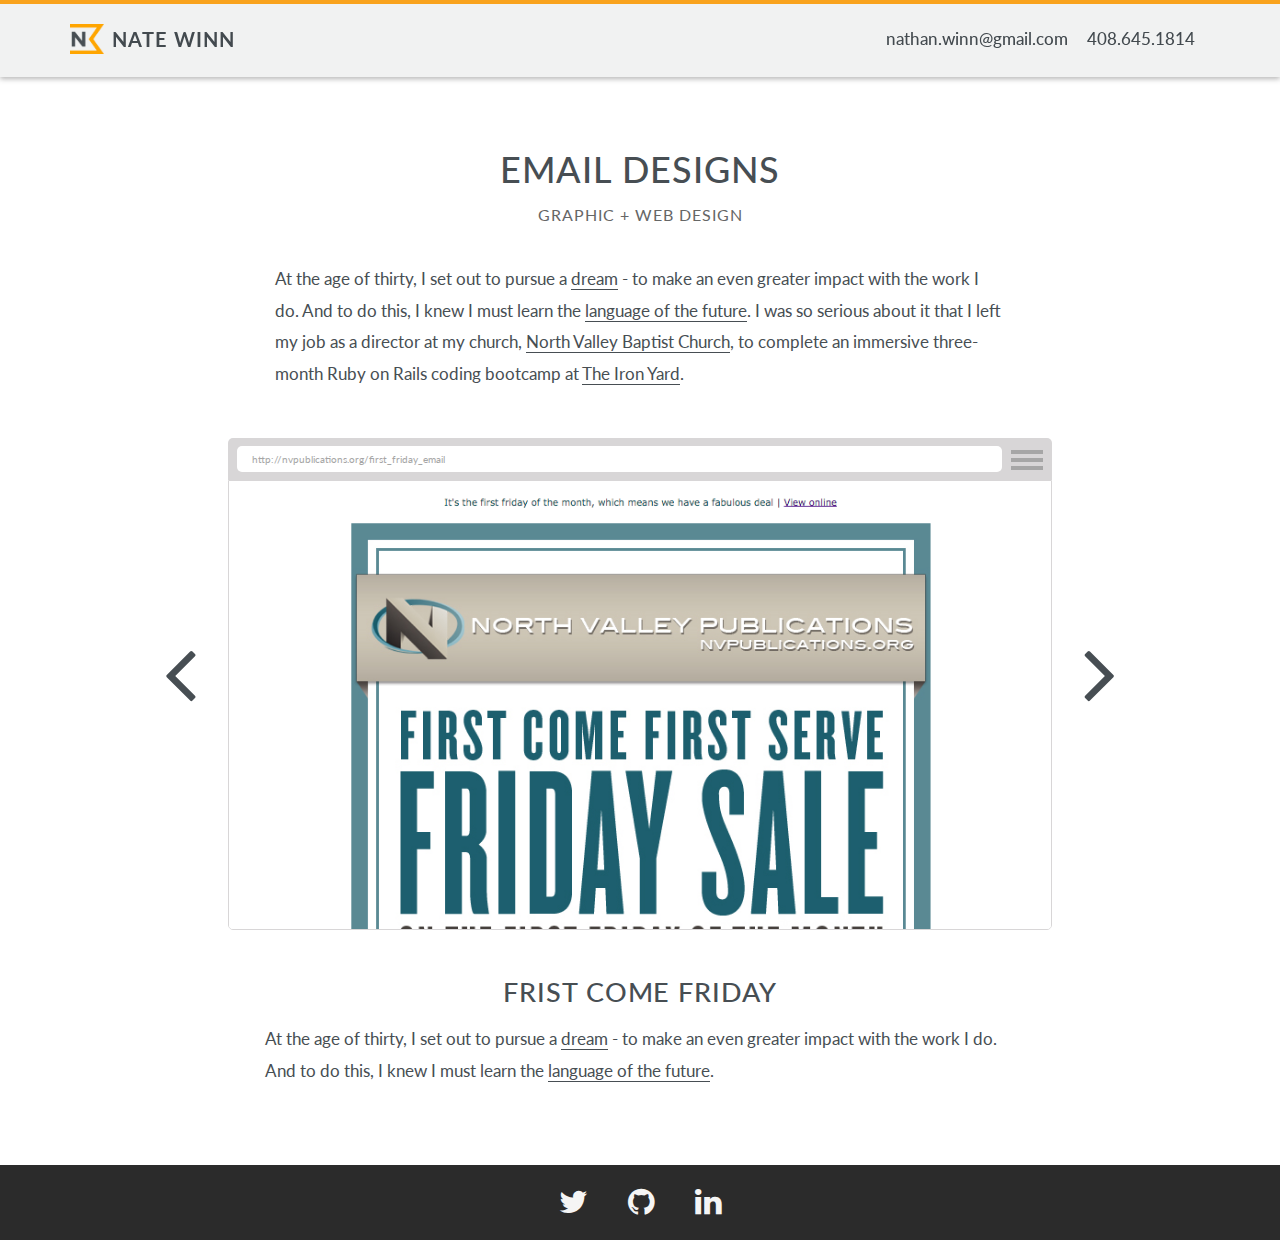
==== emails.html @ 08ebb444 "email updates" ====
<!DOCTYPE html>
<html lang="en">
  <head>
    <meta charset="utf-8">
    <meta name="viewport" content="width=device-width, initial-scale=1.0">
    <meta name="description" content="Portfolio of Nate Winn">
    <meta name="author" content="Nate Winn - winn.at">
    <link rel="shortcut icon" href="assets/img/favicon.ico">
    <meta name="viewport" content="width=device-width, initial-scale=1.0, maximum-scale=1.0, minimum-scale=1.0, user-scalable=no, minimal-ui">

    <title> Nate Winn | Emails</title>

    <!-- ==== BOOTSTRAP ==== -->
    <link href="assets/css/bootstrap.css" rel="stylesheet">

    <!-- ==== CUSTOM CSS ==== -->
    <link rel="stylesheet" href="assets/css/browserfrog.css">
		<link rel="stylesheet" href="assets/css/imac.css">
    <link rel="stylesheet" href="assets/css/font-awesome.min.css">
    <link rel="stylesheet" href="assets/css/main.css">

    <!-- ==== CUSTOM FONTS ==== -->
    <link href='http://fonts.googleapis.com/css?family=Lato:300,400,700,300italic,400italic' rel='stylesheet' type='text/css'>
    
    <!-- ==== JS/JQUERY ==== -->
    <script src="assets/js/jquery.min.js"></script>
    <script src="assets/js/site.js"></script>
		<script src="assets/js/modernizr.custom.js"></script>
  </head>

  <body>
  
  	<!-- ==== NAVIGATION ==== -->
  	<div id="navbar-main">
	    <div class="navbar navbar-inverse navbar-fixed-top">
	      <div class="container">
	        <div class="navbar-header">
	          <div class="navbar-toggle" data-toggle="collapse" data-target=".navbar-collapse">
	            <a id="nav-toggle" href="#"><span></span></a>
	          </div>
	          <a id="rotate-logo" href="">
	          	<img alt="Nathan Winn Portfolio" class="pull-left navbar-logo" src="assets/img/nathan_winn_logo_v3.png">
	           <span class="navbar-brand upper">Nate Winn</span>
            </a>
	        </div>
	        <div class="navbar-collapse collapse">
	          <ul class="nav navbar-nav">	
							<li><a href="mailto:nathan.winn@gmail.com?Subject=Hi,%20Nate!" target="_top">nathan.winn@gmail.com</a></li>
							<li><a href="tel:+14086451814">408.645.1814</a></li>
						</ul>	
	        </div>
	      </div>
	    </div>
    </div>

		<!-- ==== HEADING ==== -->
		<div id="heading">
			<div class="container"> 
				<div class="col-md-8 col-md-offset-2">
					<h1 class="upper">Email Designs</h1>
					<h2 class="upper">Graphic + Web Design</h2>
					<p>At the age of thirty, I set out to pursue a <a href="http://natewinn.com/one-years-time.html">dream</a> - to make an even greater impact with the work I do. And to do this, I knew I must learn the <a href="http://natewinn.com/the-language-of-the-future.html">language of the future</a>. I was so serious about it that I left my job as a director at my church, <a href="http://nvbc.org">North Valley Baptist Church</a>, to complete an immersive three-month Ruby on Rails coding bootcamp at <a href="http://theironyard.org">The Iron Yard</a>.</p>
				</div>
			</div>	
		</div>

		<!-- ==== EMAIL EXAMPLES ==== -->
		<div id="email-design" class="carousel slide" data-ride="carousel">
		  <div class="carousel-inner">  
		    
		    <!-- ==== EMAIL #1 ==== -->
		    <div class="item active">
		      <div class="col-lg-12">
		      	<div id="email">
				      <a class="left carousel-control" href="#email-design" data-slide="prev">
				      	<i class="fa fa-angle-left"></i>
				      </a>
				    </div>  
					  <div class="row">
							<div class="col-md-8 col-md-offset-2">
								<div class="browser dark">
									<div class="bar">
										<div class="home"></div>
										<div class="addressbar">
										<div class="search text">
											<a href="http://www.nvpublications.org/email/friday-sale/north-valley-publications-first-friday-sale.html">http://nvpublications.org/first_friday_email</a>
										</div>
									</div>
									<div class="settings"></div>
									</div>
									<div class="content">
										<a href="http://www.nvpublications.org/email/friday-sale/north-valley-publications-first-friday-sale.html"><img src="assets/img/nvpubs_1.png" alt="First Come First Serve Friday" /></a>	
									</div>
								</div>
							</div>
						</div>
		      	<div id="email">					  
						  <a class="right carousel-control" href="#email-design" data-slide="next">
						  	<i class="fa fa-angle-right"></i>
				      </a>
				    </div>
			      <div id="email" class="col-md-8 col-md-offset-2">
				      <h1 class="upper">Frist Come Friday</h1>
							<p>At the age of thirty, I set out to pursue a <a href="http://natewinn.com/one-years-time.html">dream</a> - to make an even greater impact with the work I do. And to do this, I knew I must learn the <a href="http://natewinn.com/the-language-of-the-future.html">language of the future</a>.</p>
						</div>
		      </div>
		    </div>
		    
		    <!-- ==== EMAIL #2 ==== -->
		    <div class="item">
		      <div class="col-lg-12">
		      	<div id="email">
				      <a class="left carousel-control" href="#email-design" data-slide="prev">
				      	<i class="fa fa-angle-left"></i>
				      </a>
				    </div>  
					  <div class="row">
							<div class="col-md-8 col-md-offset-2">
								<div class="browser dark">
									<div class="bar">
										<div class="home"></div>
										<div class="addressbar">
										<div class="search text">
											<a href="http://www.nvpublications.org/email/sunday-school/sunday-school-resources-north-valley-publications.html">http://nvpublications.org/sunday_school_resources</a>
										</div>
									</div>
									<div class="settings"></div>
									</div>
									<div class="content">
										<a href="http://www.nvpublications.org/email/sunday-school/sunday-school-resources-north-valley-publications.html"><img src="assets/img/nvpubs_2.jpg" alt="Sunday School Resources" /></a>	
									</div>
								</div>
							</div>
						</div>
		      	<div id="email">					  
						  <a class="right carousel-control" href="#email-design" data-slide="next">
						  	<i class="fa fa-angle-right"></i>
				      </a>
				    </div>
			      <div id="email" class="col-md-8 col-md-offset-2">
				      <h1 class="upper">Sunday School Resources</h1>
							<p>At the age of thirty, I set out to pursue a <a href="http://natewinn.com/one-years-time.html">dream</a> - to make an even greater impact with the work I do. And to do this, I knew I must learn the <a href="http://natewinn.com/the-language-of-the-future.html">language of the future</a>.</p>
						</div>
		      </div>
		    </div>

		   	<!-- ==== EMAIL #3 ==== -->
		    <div class="item">
		      <div class="col-lg-12">
		      	<div id="email">
				      <a class="left carousel-control" href="#email-design" data-slide="prev">
				      	<i class="fa fa-angle-left"></i>
				      </a>
				    </div>  
					  <div class="row">
							<div class="col-md-8 col-md-offset-2">
								<div class="browser dark">
									<div class="bar">
										<div class="home"></div>
										<div class="addressbar">
										<div class="search text">
											<a href="http://www.nvpublications.org/email/march-madness/march-merchandise-madness.html">http://nvpublications.org/march_madness</a>
										</div>
									</div>
									<div class="settings"></div>
									</div>
									<div class="content">
										<a href="http://www.nvpublications.org/email/march-madness/march-merchandise-madness.html"><img src="assets/img/nvpubs_3.jpg" alt="March Merchandise Madness" /></a>	
									</div>
								</div>
							</div>
						</div>
		      	<div id="email">					  
						  <a class="right carousel-control" href="#email-design" data-slide="next">
						  	<i class="fa fa-angle-right"></i>
				      </a>
				    </div>
			      <div id="email" class="col-md-8 col-md-offset-2">
				      <h1 class="upper">March Madness</h1>
							<p>At the age of thirty, I set out to pursue a <a href="http://natewinn.com/one-years-time.html">dream</a> - to make an even greater impact with the work I do. And to do this, I knew I must learn the <a href="http://natewinn.com/the-language-of-the-future.html">language of the future</a>.</p>
						</div>
		      </div>
		    </div>

		    <!-- ==== EMAIL #4 ==== -->
		    <div class="item">
		      <div class="col-lg-12">
		      	<div id="email">
				      <a class="left carousel-control" href="#email-design" data-slide="prev">
				      	<i class="fa fa-angle-left"></i>
				      </a>
				    </div>  
					  <div class="row">
							<div class="col-md-8 col-md-offset-2">
								<div class="browser dark">
									<div class="bar">
										<div class="home"></div>
										<div class="addressbar">
										<div class="search text">
											<a href="http://www.nvpublications.org/email/music/music-resources-north-valley-publications.html">http://nvpublications.org/music_resources</a>
										</div>
									</div>
									<div class="settings"></div>
									</div>
									<div class="content">
										<a href="http://www.nvpublications.org/email/music/music-resources-north-valley-publications.html"><img src="assets/img/nvpubs_4.jpg" alt="Music Resources" /></a>	
									</div>
								</div>
							</div>
						</div>
		      	<div id="email">					  
						  <a class="right carousel-control" href="#email-design" data-slide="next">
						  	<i class="fa fa-angle-right"></i>
				      </a>
				    </div>
			      <div id="email" class="col-md-8 col-md-offset-2">
				      <h1 class="upper">Music Resources</h1>
							<p>At the age of thirty, I set out to pursue a <a href="http://natewinn.com/one-years-time.html">dream</a> - to make an even greater impact with the work I do. And to do this, I knew I must learn the <a href="http://natewinn.com/the-language-of-the-future.html">language of the future</a>.</p>
						</div>
		      </div>
		    </div>

		    <!-- ==== EMAIL #5 ==== -->
		    <div class="item">
		      <div class="col-lg-12">
		      	<div id="email">
				      <a class="left carousel-control" href="#email-design" data-slide="prev">
				      	<i class="fa fa-angle-left"></i>
				      </a>
				    </div>  
					  <div class="row">
							<div class="col-md-8 col-md-offset-2">
								<div class="browser dark">
									<div class="bar">
										<div class="home"></div>
										<div class="addressbar">
										<div class="search text">
											<a href="http://www.nvpublications.org/email/black-friday-12/nvp-two-day-sales-event.html">http://nvpublications.org/black_friday_sale</a>
										</div>
									</div>
									<div class="settings"></div>
									</div>
									<div class="content">
										<a href="http://www.nvpublications.org/email/black-friday-12/nvp-two-day-sales-event.html"><img src="assets/img/nvpubs_5.jpg" alt="Black Friday Sale" /></a>	
									</div>
								</div>
							</div>
						</div>
		      	<div id="email">					  
						  <a class="right carousel-control" href="#email-design" data-slide="next">
						  	<i class="fa fa-angle-right"></i>
				      </a>
				    </div>
			      <div id="email" class="col-md-8 col-md-offset-2">
				      <h1 class="upper">Black Friday Sale</h1>
							<p>At the age of thirty, I set out to pursue a <a href="http://natewinn.com/one-years-time.html">dream</a> - to make an even greater impact with the work I do. And to do this, I knew I must learn the <a href="http://natewinn.com/the-language-of-the-future.html">language of the future</a>.</p>
						</div>
		      </div>
		    </div>

		   	<!-- ==== EMAIL #6 ==== -->
		    <div class="item">
		      <div class="col-lg-12">
		      	<div id="email">
				      <a class="left carousel-control" href="#email-design" data-slide="prev">
				      	<i class="fa fa-angle-left"></i>
				      </a>
				    </div>  
					  <div class="row">
							<div class="col-md-8 col-md-offset-2">
								<div class="browser dark">
									<div class="bar">
										<div class="home"></div>
										<div class="addressbar">
										<div class="search text">
											<a href="http://www.nvpublications.org/email/tax-day/north-valley-publications-tax-day-sale.html">http://nvpublications.org/tax_day_sale</a>
										</div>
									</div>
									<div class="settings"></div>
									</div>
									<div class="content">
										<a href="http://www.nvpublications.org/email/tax-day/north-valley-publications-tax-day-sale.html"><img src="assets/img/nvpubs_6.jpg" alt="Tax Day Sale" /></a>	
									</div>
								</div>
							</div>
						</div>
		      	<div id="email">					  
						  <a class="right carousel-control" href="#email-design" data-slide="next">
						  	<i class="fa fa-angle-right"></i>
				      </a>
				    </div>
			      <div id="email" class="col-md-8 col-md-offset-2">
				      <h1 class="upper">Tax Day Sale</h1>
							<p>At the age of thirty, I set out to pursue a <a href="http://natewinn.com/one-years-time.html">dream</a> - to make an even greater impact with the work I do. And to do this, I knew I must learn the <a href="http://natewinn.com/the-language-of-the-future.html">language of the future</a>.</p>
						</div>
		      </div>
		    </div>
		  
		  </div>          					
		</div>

		<!-- ==== FOOTER ==== -->
		<div id="footer">
			<div id="social">
			<div class="container">
				<a href="https://twitter.com/natewinn"><i class="fa fa-twitter"></i></a>
				<a href="https://github.com/natewinn"><i class="fa fa-github"></i></a>
				<a href="https://www.linkedin.com/in/natewinn"><i class="fa fa-linkedin"></i></a>
			</div>
		</div>

    <!-- BOOTSTRAP JS
    ================================================== -->
		<script type="text/javascript" src="assets/js/bootstrap.min.js"></script>
		<script type="text/javascript" src="assets/js/retina.js"></script>
  
  </body>
</html>
---- assets/css/browserfrog.css ----
/*
* Browser window
*/
.browser {
  margin-bottom: 20px; }
  .browser img {
    width: 100%; }
  .browser .bar {
    width: 100%;
    height: 42px;
    position: relative;
    background-color: #eff1f4;
    border-radius: 5px 5px 0 0; }
    .browser .bar .addressbar {
      background-color: #fff;
      height: 26px;
      top: 8px;
      width: 84%;
      position: absolute;
      margin-left: 3%;
      border-radius: 5px; }
      .browser .bar .addressbar .search {
        width: 30%;
        height: 10px;
        top: 8px;
        position: absolute;
        background-color: #d8d6d7;
        margin-left: 2%;
        font-size: 10px;
        line-height: 10px;
        color: #ded6d7; }
        .browser .bar .addressbar .search.text {
          background-color: transparent; }
          .browser .bar .addressbar .search.text a {
            color: #ded6d7 !important; }
    .browser .bar .settings:before {
      content: "";
      position: absolute;
      top: 12px;
      right: 3%;
      width: 7%;
      height: 20px;
      border-top: 12px double #d8d6d7;
      border-bottom: 4px solid #d8d6d7; }
    .browser .bar .settings {
      width: 10%; }
  .browser .content {
    border: solid 1px #eff1f4;
    border-radius: 0 0 5px 5px;
    overflow: hidden; }
    .browser .content.empty {
      width: 100%;
      height: 210px; }
  .browser.dark .bar {
    background-color: #d8d6d7; }
    .browser.dark .bar .addressbar {
      background-color: #fff; }
      .browser.dark .bar .addressbar .search {
        background-color: #d8d6d7;
        color: #a6a6a6; }
        .browser.dark .bar .addressbar .search.text {
          background-color: transparent; }
          .browser.dark .bar .addressbar .search.text a {
            color: #a6a6a6 !important; }
  .browser.dark .settings:before {
    border-color: #a6a6a6; }
  .browser.dark .content {
    border-color: #d8d6d7; }
  .browser.dark.texture .addressbar {
    box-shadow: rgba(255, 255, 255, 0.8) 0 1px 0, inset rgba(0, 0, 0, 0.3) 0 1px 0; }
  .browser.texture {
    /*drop shadow */ }
    .browser.texture .content,
    .browser.texture .bar {
      -webkit-box-shadow: 2px 2px 5px rgba(50, 50, 50, 0.2);
      -moz-box-shadow: 2px 2px 5px rgba(50, 50, 50, 0.2);
      box-shadow: 2px 2px 5px rgba(50, 50, 50, 0.2); }
    .browser.texture .addressbar {
      box-shadow: rgba(255, 255, 255, 0.05) 0 1px 0, inset rgba(0, 0, 0, 0.1) 0 1px 0; }
    .browser.texture .search {
      box-shadow: rgba(255, 255, 255, 0.05) 0 1px 0, inset rgba(0, 0, 0, 0.1) 0 1px 0; }
      .browser.texture .search.text {
        box-shadow: none; }
  .browser.outline.dark .bar {
    background-color: #fff;
    border: #a6a6a6 solid 2px;
    width: 99%; }
    .browser.outline.dark .bar .addressbar {
      border: #a6a6a6 solid 2px;
      height: 22px; }
      .browser.outline.dark .bar .addressbar .search {
        background-color: transparent; }
    .browser.outline.dark .bar .settings:before {
      border-top: 12px double #a6a6a6;
      border-bottom: 4px solid #a6a6a6; }
  .browser.outline.dark .content {
    border: #a6a6a6 solid 2px;
    border-top: none;
    width: 99%; }
  .browser.outline .bar {
    background-color: #fff;
    border: #eff1f4 solid 2px;
    width: 99%; }
    .browser.outline .bar .addressbar {
      border: #eff1f4 solid 2px;
      height: 22px; }
      .browser.outline .bar .addressbar .search {
        background-color: transparent; }
    .browser.outline .bar .settings:before {
      border-top: 12px double #eff1f4;
      border-bottom: 4px solid #eff1f4;
      margin-top: -2px; }
  .browser.outline .content {
    border: #eff1f4 solid 2px;
    border-top: none;
    width: 99%; }

/* Settings specific to spans the browser might appear in*/
@media screen and (min-width: 600px) {
  .col-xs-12 .browser .bar .addressbar,
  .col-xs-11 .browser .bar .addressbar,
  .col-xs-10 .browser .bar .addressbar,
  .col-xs-9 .browser .bar .addressbar,
  .col-xs-8 .browser .bar .addressbar,
  .col-sm-12 .browser .bar .addressbar,
  .col-sm-11 .browser .bar .addressbar,
  .col-sm-10 .browser .bar .addressbar,
  .col-sm-9 .browser .bar .addressbar,
  .col-sm-8 .browser .bar .addressbar {
    width: 88%;
    margin-left: 2%; }
  .col-xs-12 .browser .bar .settings:before,
  .col-xs-11 .browser .bar .settings:before,
  .col-xs-10 .browser .bar .settings:before,
  .col-xs-9 .browser .bar .settings:before,
  .col-xs-8 .browser .bar .settings:before,
  .col-sm-12 .browser .bar .settings:before,
  .col-sm-11 .browser .bar .settings:before,
  .col-sm-10 .browser .bar .settings:before,
  .col-sm-9 .browser .bar .settings:before,
  .col-sm-8 .browser .bar .settings:before {
    right: 2%;
    width: 6%; } }
@media screen and (min-width: 768px) {
  .col-xs-12 .browser .bar .addressbar,
  .col-xs-11 .browser .bar .addressbar,
  .col-xs-10 .browser .bar .addressbar,
  .col-sm-12 .browser .bar .addressbar,
  .col-sm-11 .browser .bar .addressbar,
  .col-sm-10 .browser .bar .addressbar {
    width: 91%;
    margin-left: 1%; }
  .col-xs-12 .browser .bar .settings:before,
  .col-xs-11 .browser .bar .settings:before,
  .col-xs-10 .browser .bar .settings:before,
  .col-sm-12 .browser .bar .settings:before,
  .col-sm-11 .browser .bar .settings:before,
  .col-sm-10 .browser .bar .settings:before {
    right: 1%;
    width: 6%; } }
@media screen and (min-width: 992px) {
  .col-xs-12 .browser .bar .addressbar,
  .col-xs-11 .browser .bar .addressbar,
  .col-xs-10 .browser .bar .addressbar,
  .col-xs-9 .browser .bar .addressbar,
  .col-xs-8 .browser .bar .addressbar,
  .col-md-12 .browser .bar .addressbar,
  .col-md-11 .browser .bar .addressbar,
  .col-md-10 .browser .bar .addressbar,
  .col-md-9 .browser .bar .addressbar,
  .col-md-8 .browser .bar .addressbar {
    width: 93%;
    margin-left: 1%; }
  .col-xs-12 .browser .bar .settings:before,
  .col-xs-11 .browser .bar .settings:before,
  .col-xs-10 .browser .bar .settings:before,
  .col-xs-9 .browser .bar .settings:before,
  .col-xs-8 .browser .bar .settings:before,
  .col-md-12 .browser .bar .settings:before,
  .col-md-11 .browser .bar .settings:before,
  .col-md-10 .browser .bar .settings:before,
  .col-md-9 .browser .bar .settings:before,
  .col-md-8 .browser .bar .settings:before {
    right: 1%;
    width: 4%; }

  .col-xs-5 .browser .bar .addressbar,
  .col-xs-4 .browser .bar .addressbar,
  .col-xs-3 .browser .bar .addressbar,
  .col-xs-2 .browser .bar .addressbar,
  .col-xs-1 .browser .bar .addressbar,
  .col-md-5 .browser .bar .addressbar,
  .col-md-4 .browser .bar .addressbar,
  .col-md-3 .browser .bar .addressbar,
  .col-md-2 .browser .bar .addressbar,
  .col-md-1 .browser .bar .addressbar {
    width: 84%;
    margin-left: 3%; }
  .col-xs-5 .browser .bar .settings:before,
  .col-xs-4 .browser .bar .settings:before,
  .col-xs-3 .browser .bar .settings:before,
  .col-xs-2 .browser .bar .settings:before,
  .col-xs-1 .browser .bar .settings:before,
  .col-md-5 .browser .bar .settings:before,
  .col-md-4 .browser .bar .settings:before,
  .col-md-3 .browser .bar .settings:before,
  .col-md-2 .browser .bar .settings:before,
  .col-md-1 .browser .bar .settings:before {
    right: 3%;
    width: 7%; } }
@media screen and (min-width: 1200px) {
  .col-xs-12 .browser .bar .addressbar,
  .col-xs-11 .browser .bar .addressbar,
  .col-md-12 .browser .bar .addressbar,
  .col-md-11 .browser .bar .addressbar,
  .col-lg-12 .browser .bar .addressbar,
  .col-lg-11 .browser .bar .addressbar {
    width: 93%;
    margin-left: 1%; }
  .col-xs-12 .browser .bar .settings:before,
  .col-xs-11 .browser .bar .settings:before,
  .col-md-12 .browser .bar .settings:before,
  .col-md-11 .browser .bar .settings:before,
  .col-lg-12 .browser .bar .settings:before,
  .col-lg-11 .browser .bar .settings:before {
    right: 1%;
    width: 4%; }

  .col-xs-7 .browser .bar .addressbar,
  .col-xs-6 .browser .bar .addressbar,
  .col-xs-5
  .col-md-7 .browser .bar .addressbar,
  .col-md-6 .browser .bar .addressbar,
  .col-md-5
  .col-lg-7 .browser .bar .addressbar,
  .col-lg-6 .browser .bar .addressbar,
  .col-lg-5 .browser .bar .addressbar {
    width: 92%;
    margin-left: 1%; }
  .col-xs-7 .browser .bar .settings:before,
  .col-xs-6 .browser .bar .settings:before,
  .col-xs-5
  .col-md-7 .browser .bar .settings:before,
  .col-md-6 .browser .bar .settings:before,
  .col-md-5
  .col-lg-7 .browser .bar .settings:before,
  .col-lg-6 .browser .bar .settings:before,
  .col-lg-5 .browser .bar .settings:before {
    right: 1%;
    width: 5%; } }
/* end specific browser settings */
@media screen and (min-width: 768px) {
  body {
    padding-top: 60px; }

  nav {
    text-align: center;
    background-color: #EBEBEB; }
    nav.navbar-fixed-top {
      position: fixed; }
    nav .nav {
      margin-bottom: 0;
      margin-left: 6px; }
      nav .nav > li {
        display: inline;
        position: static;
        line-height: 20px; }
        nav .nav > li:nth-child(2) {
          margin-right: 50px; }
        nav .nav > li:first-child + li {
          margin-right: 50px; }
      nav .nav a {
        display: inline-block;
        padding: 10px; }
      nav .nav .active a,
      nav .nav .active a:hover,
      nav .nav .active.home a,
      nav .nav .active.home a:hover {
        background-color: #E1E1E1;
        -webkit-transition: background-color 0.5s;
        -moz-transition: background-color 0.5s;
        transition: background-color 0.5s; }
      nav .nav a:hover {
        background-color: #E1E1E1;
        -webkit-transition: background-color 0.5s;
        -moz-transition: background-color 0.5s;
        transition: background-color 0.5s; }
      nav .nav .home a {
        background: url(../img/navhome.png) no-repeat center -60px;
        left: 50%;
        margin-left: -25px;
        width: 50px;
        position: absolute;
        text-indent: -99999px;
        cursor: pointer;
        -webkit-transition: background-position 0.5s;
        -moz-transition: background-position 0.5s;
        transition: background-position 0.5s; }
        nav .nav .home a:hover {
          background-position: top center;
          -webkit-transition: background-position 0.5s;
          -moz-transition: background-position 0.5s;
          transition: background-position 0.5s;
          background-color: #E1E1E1; }

  .section-link {
    /* Empty div needed to offest the navbar when navigating the page sections */
    height: 60px; }
    .section-link.compact {
      height: 40px; }

  .row {
    margin-top: 30px; }
    .row .row {
      margin-top: 20px; } }
---- assets/css/imac.css ----
.md-imac {
  width: 62.5em;
  height: 50em;
  margin:0 auto;
}

.md-imac .md-body {
  width: 100%;
  height: 43.125em;
  background: #c6c7ca;
  border-radius: 1.875em;
  overflow: hidden;
}
.md-imac .md-top {
  width: 100%;
  height: 37.1875em;
  background: #0f0f0f;
  border-radius: 1.875em 1.875em 0 0;
  position: relative;
}
.md-imac .md-screen {
  width: 57.5em;
  height: 32.375em;
  margin: 0 auto;
  position: relative;
  top: 2.375em;
  background: #17171a;
  overflow-x:scroll;
}
.md-imac .md-screen img {
  width: 100%;
}
.md-imac .md-camera {
  width: 0.375em;
  height: 0.375em;
  margin: 0 auto;
  position: relative;
  top: 1.25em;
  background: #000;
  border-radius: 100%;
  box-shadow: inset 0 -1px 0 rgba(255, 255, 255, 0.25);
}
.md-imac .md-camera:after {
  content: "";
  display: block;
  width: 0.125em;
  height: 0.125em;
  position: absolute;
  left: 0.125em;
  top: 0.0625em;
  background: #353542;
  border-radius: 100%;
}
.md-imac .md-base {
  width: 19.25em;
  height: 6.875em;
  margin: -0.5em auto;
}
.md-imac .md-stand {
  width: 13.125em;
  height: 6.125em;
  margin: 0 auto;
  background: #cccdcf;
  background: -webkit-linear-gradient(#b7b8bb, #cccdcf 50%, #d9dadb 80%, #cccdcf, #bfc0c3);
  background: -moz-linear-gradient(#b7b8bb, #cccdcf 50%, #d9dadb 80%, #cccdcf, #bfc0c3);
  background: -o-linear-gradient(#b7b8bb, #cccdcf 50%, #d9dadb 80%, #cccdcf, #bfc0c3);
  background: linear-gradient(#b7b8bb, #cccdcf 50%, #d9dadb 80%, #cccdcf, #bfc0c3);
  -webkit-transform: perspective(50em) rotate3d(1, 0, 0, 30deg);
  -moz-transform: perspective(50em) rotate3d(1, 0, 0, 30deg);
  -ms-transform: perspective(50em) rotate3d(1, 0, 0, 30deg);
  -o-transform: perspective(50em) rotate3d(1, 0, 0, 30deg);
  transform: perspective(50em) rotate3d(1, 0, 0, 30deg);
}
.md-imac .md-foot {
  width: 15em;
  height: 3.125em;
  margin: 0 auto;
  position: relative;
  bottom: 1.5em;
  border-radius: 0 0 0.625em 0.625em;
  background: -webkit-linear-gradient(#bfc0c3 20%, #cccdcf);
  background: -moz-linear-gradient(#bfc0c3 20%, #cccdcf);
  background: -o-linear-gradient(#bfc0c3 20%, #cccdcf);
  background: linear-gradient(#bfc0c3 20%, #cccdcf);
  -webkit-transform: perspective(11.875em) rotate3d(1, 0, 0, 70deg);
  -moz-transform: perspective(11.875em) rotate3d(1, 0, 0, 70deg);
  -ms-transform: perspective(11.875em) rotate3d(1, 0, 0, 70deg);
  -o-transform: perspective(11.875em) rotate3d(1, 0, 0, 70deg);
  transform: perspective(11.875em) rotate3d(1, 0, 0, 70deg);
  box-shadow: 0 0.375em 0 #bfc0c3;
}
.md-imac.md-glare .md-top:after {
  content: "";
  display: block;
  width: 50%;
  height: 100%;
  position: absolute;
  top: 0;
  right: 0;
  border-radius: 0 1.25em 0 0;
  background: -webkit-linear-gradient(42deg, rgba(255, 255, 255, 0) 50%, rgba(247, 248, 240, 0.025) 50%, rgba(250, 245, 252, 0.08));
  background: -moz-linear-gradient(42deg, rgba(255, 255, 255, 0) 50%, rgba(247, 248, 240, 0.025) 50%, rgba(250, 245, 252, 0.08));
  background: -o-linear-gradient(42deg, rgba(255, 255, 255, 0) 50%, rgba(247, 248, 240, 0.025) 50%, rgba(250, 245, 252, 0.08));
  background: linear-gradient(48deg, rgba(255, 255, 255, 0) 50%, rgba(247, 248, 240, 0.025) 50%, rgba(250, 245, 252, 0.08));
}
---- assets/css/main.css ----
/* ============================================================
   GENERAL STYLES
   ============================================================ */ 

html                   { height: 100%; font-size: 18px; }

body                   { font-family: "Lato"; font-weight: 400; font-size: 0.95rem; color: #474e53; height:100%;
                         -webkit-font-smoothing: antialiased;
                         -webkit-overflow-scrolling: touch; } 


hr                     { display: block; margin: 0.8rem 0; position: relative; left: 10%; width: 80%; border-top: 0; height: 1px; background: #ccc; content: " "; }

h1, h2, h3, h4, h5, h6 { font-family: "Lato"; letter-spacing: 0.05rem; }

p                      { line-height: 1.75rem; }

strong                 { font-weight: 700; }

a                      { color: #474e53; word-wrap: break-word;
                         -webkit-transition: color 0.1s ease-in, background 0.1s ease-in;
                         -moz-transition: color 0.1s ease-in, background 0.1s ease-in;
                         -ms-transition: color 0.1s ease-in, background 0.1s ease-in;
                         -o-transition: color 0.1s ease-in, background 0.1s ease-in;
                         transition: color 0.1s ease-in, background 0.1s ease-in; }

a:hover, a:focus       { color: #ffa500; text-decoration: none; }


/* ============================================================
   GENERAL CLASSES
   ============================================================ */

.upper                 { text-transform: uppercase; }

.btn                   { border-radius: 0; }

.btn-lg                { border-radius: 0; font-size: 0.9rem; }

.btn-primary           { border-color: #565e64; background: #5f686f; }

.btn-primary:hover     { color: #fff; background-color: #434a4f; border-color: #3a4044; }


/* ============================================================
   NAVIGATION CLASSES
   ============================================================ */

.navbar { min-height: 4.25rem; border-width: 4px 0 0 0; 
          -webkit-box-shadow: 0 2px 5px 0 rgba(50, 50, 50, 0.35);
          -moz-box-shadow: 0 2px 5px 0 rgba(50, 50, 50, 0.35);
          box-shadow: 0 2px 5px 0 rgba(50, 50, 50, 0.35); }

.navbar-inverse { background-color: #f1f2f2; border-color: #f9a31d; }

.navbar-inverse .navbar-toggle { border-color: transparent; }

.navbar-inverse .navbar-brand { color: #434a4f; }

.navbar-inverse .navbar-brand:hover,
.navbar-inverse .navbar-brand:focus { color: #434a4f; background-color: transparent; }

.navbar-brand { font-weight: 700; font-size: 20px; margin: 11px 0; padding: 14px 15px 15px 23px; letter-spacing: 1px; }

.navbar-logo { margin-top: 20px; margin-left: 20px; height: 30px; width: 34px; }

.nav > li { display: block; }

.navbar-nav > li > a { padding: 25px 0 25px 35px; font-weight: 500; }

.navbar-inverse .navbar-nav > li > a { color: #434a4f; border-bottom: solid 1px #ccc; }

.navbar-inverse .navbar-nav > li > a:hover,
.navbar-inverse .navbar-nav > li > a:focus { color: #f9a31d; background-color: transparent; }

.navbar-collapse { box-shadow: inset 0 0 0 rgba(0, 0, 0, 0); padding: 0; max-height: 149px; }

.navbar-inverse .navbar-toggle:hover,
.navbar-inverse .navbar-toggle:focus { background-color: transparent; }

.navbar-inverse .navbar-collapse,
.navbar-inverse .navbar-form { border-color: transparent; }

.navbar-toggle { position: relative; padding: 9px 10px; margin-top: 18px; margin-right: 45px; margin-bottom: 32px; background-color: transparent; border: transparent; }


/* ============================================================
   ROTATE LOGO CLASSES
   ============================================================ */

#rotate-logo { display:block; }

#rotate-logo:hover img { backface-visibility:hidden;
                         -webkit-transform: rotate(90deg); 
                         -moz-transform: rotate(90deg); 
                         -o-transform: rotate(90deg);
                         -ms-transform: rotate(90deg); 
                         -webkit-backface-visibility:hidden; }

#rotate-logo img { display:block;
                   -webkit-transition: all 1s ease-in-out;
                   -moz-transition: all 1s ease-in-out; 
                   -o-transition: all 1s ease-in-out; 
                   -ms-transition: all 1s ease-in-out; }

#rotate-logo .navbar-inverse .navbar-brand:hover { backface-visibility:hidden;
                                                   -webkit-transform: rotate(90deg); 
                                                   -moz-transform: rotate(90deg); 
                                                   -o-transform: rotate(90deg);
                                                   -ms-transform: rotate(90deg); 
                                                   -webkit-backface-visibility:hidden; }


/* ============================================================
   MOBILE NAV CLASSES
   ============================================================ */

#nav-toggle { position: absolute; left: 50%; top: 50%; }

#nav-toggle { cursor: pointer; padding: 7px 0 0 0; }

#nav-toggle span, #nav-toggle span:before, #nav-toggle span:after { cursor: pointer; border-radius: 1px; height: 4px; width: 35px; background: #474e53; position: absolute; display: block; content: ''; }

#nav-toggle span:before { top: -10px; }

#nav-toggle span:after { bottom: -10px; }

#nav-toggle span, #nav-toggle span:before, #nav-toggle span:after { transition: all 500ms ease-in-out; }

#nav-toggle.active span { background-color: transparent; }

#nav-toggle.active span:before, #nav-toggle.active span:after { top: 0; }

#nav-toggle.active span:before { transform: rotate3d(0, 0, 1, 45deg); background: #ffa500;
                                 -webkit-transform: rotate3d(0, 0, 1, 45deg); }

#nav-toggle.active span:after { transform: rotate3d(0, 0, 1, -45deg); background: #ffa500;
                                -webkit-transform: rotate3d(0, 0, 1, -45deg); }


/* ============================================================
   BANNER CLASSES
   ============================================================ */

#banner { width: 100%; height: 60%; margin-top:4.25rem; background-attachment: fixed; text-align: center; display: table;  
          background: url(../img/banner.jpg) no-repeat center top / cover; }  

#banner .col-md-12 { float: none; }

#banner-heading { display: table-cell; vertical-align: middle; }

#banner h1 { display: block; color: #fff; letter-spacing: 2px; font-size: 1.25rem; font-weight: 400; }

#banner h1.box-in { border: 2px solid #fff; padding: 17px 2px 17px 6px; position: relative; display: inline-block }

#banner h2 { display: block; color: #fff; letter-spacing: 1px; font-size: 0.9rem; font-weight: 400; margin-top: 10px; line-height: 1.5rem; }


/* ============================================================
   ABOUT ME CLASSES
   ============================================================ */

#about { padding: 40px 0; text-align: center; background-color: #fff; }

#about h2 { color: #474e53; margin: 0; letter-spacing: 1px; font-size: 22px; font-weight: 700; text-align: left; padding: 20px 0 20px 0; }

#about p { margin-left: 0; margin-right: 0; padding-bottom: 15px; text-align: left; font-size: 1rem; }

#about p > a { border-bottom: solid 1px #474e53; }

#about p > a:hover,
#about p > a:focus { border-bottom: solid 1px #ffa500; }


/* ============================================================
   MY EXPERIENCE CLASSES
   ============================================================ */

#experience strong { font-size: 1rem; font-weight: 700; text-align: left; }

#experience ul { padding-left: 0; list-style: none; }

#experience li { font-size: 0.819rem; border-bottom: solid 1px #ccc; padding-bottom: 1rem; text-align: left; margin-bottom: 1rem; }

#experience a { font-size: 0.9rem; margin-top: 7px; }


/* ============================================================
   WEB APPS CLASSES
   ============================================================ */

#web-apps { background-color: #f5f5f5; padding-top: 40px; border-bottom: 1px solid #ccc; border-top: 1px solid #ccc; }

#web-apps .container { padding-bottom: 40px; margin-top: 2.5em; }

#web-apps h1 { font-size: 1.5rem; text-align: center; }
    
#web-apps h2 { color: #474e53; margin-top: 35px; letter-spacing: 1px; font-size: 22px; font-weight: 700; text-align: left; padding: 20px 0 20px 0; }

#web-apps a { text-align: center; }

#web-apps p { margin-left: 0; margin-right: 30px; padding-bottom: 0; text-align: left; font-size: 1rem; }

#web-apps p > a { border-bottom: solid 1px #474e53; }

#web-apps p > a:hover,
#web-apps p > a:focus { border-bottom: solid 1px #ffa500; }

#web-apps .btn-lg { margin: 15px 15px 0 0 }

.md-imac { font-size: 0.23rem; }

/* ============================================================
   COROUSEL CLASSES
   ============================================================ */

.carousel-control { position: absolute; font-size: 2rem; font-weight: 300; top: 10rem; width: 8rem; height: 0; color: #474e53; opacity: 1; text-shadow: 0 0 0 rgba(0, 0, 0, 0); }

.carousel-control:hover,
.carousel-control:focus { color: #474e53; opacity: 1; }


/* ============================================================
   PORTFOLIO CLASSES
   ============================================================ */

#portfolio { padding: 40px 0; text-align: center; background-color: #fff; }

#portfolio .container { margin-top: 2.5em; }

#portfolio h1 { font-size: 1.5rem; }

.design figure { margin-bottom: 1rem; position: relative; }

.design figure img { width: 100%; display: block; position: relative; }

.design figcaption { position: relative; top: 0; left: 0; padding: 20px; color: #fff; background: #ffa500; }

.design figcaption h5 { margin: 0; padding-top: 0; color: #fff; font-weight: 700; text-align: left; letter-spacing: 2px; }

.design figcaption a { text-align: left; padding: 5px 10px; margin-left: 20px; display: inline-block; background: #5f686f; color: #fff; font-size: 13px; }

.caption figcaption a { position: absolute; top:14px; right: 10px; }


/* ============================================================
   FOOTER CLASSES
   ============================================================ */

#footer { background: #2b2b2b; margin-top: 0; padding-top: 15px; padding-bottom: 15px; text-align: center; }

#social i { font-size: 31px; color: #ffa500; padding: 7px 18px 7px; }


/* ============================================================
   HEADING CLASSES
   ============================================================ */

#heading h1 { margin-top: 5rem; text-align: center; margin-bottom: 0.9rem; }

#heading h2 { color: #666666; letter-spacing: 1px; font-size: 0.9rem; font-weight: 400; text-align: center; margin-top: 16px; margin-bottom: 2.2rem; }

#heading p { padding-bottom: 0.5rem; }

#heading p > a { border-bottom: solid 1px #474e53; }

#heading p > a:hover,
#heading p > a:focus { border-bottom: solid 1px #ffa500; }

.browser .content  {overflow: auto; height: 25rem; }


/* ============================================================
   EMAIL CLASSES
   ============================================================ */

#email h1 { font-size: 1.5rem; margin-top: 1.5rem; text-align: center; margin-bottom: 0.9rem; }

#email p { padding: 0 1.5rem 3.85rem 1.5rem; }

#email p > a { border-bottom: solid 1px #474e53; }

#email p > a:hover,
#email p > a:focus { border-bottom: solid 1px #ffa500; }

#email .carousel-control { position: absolute; font-size: 5rem; font-weight: 300; top: 11rem; width: 20rem; height: 0; color: #474e53; opacity: 1; text-shadow: 0 0 0 rgba(0, 0, 0, 0); }

#email .carousel-control:hover,
#email .carousel-control:focus { color: #ffa500; opacity: 1; }


/* ============================================================
   RESPONSIVE CLASSES
   ============================================================ */

/* LANDSCAPE iPHONE
---------------------------------------- */
@media (min-width: 480px) and (max-width:767px){

#banner { height: 70%; }
#banner h1 { font-size: 1.5rem; }
#banner h1.box-in { border: 2px solid #fff; padding: 20px 6px 20px 10px; }

.md-imac { font-size: 0.35rem; }
.carousel-control { font-size: 3rem; top: 5rem; width: 4rem; }

}

/* iPAD
---------------------------------------- */
@media (min-width: 768px){

hr { display: block; margin: 0.8rem 0; position: relative; left: 30%; width: 40%; border-top: 0; height: 1px; background: #ccc; content: " "; }

.navbar-nav { float: right; }
.navbar-logo { margin-left: 0; }
.nav > li { display: inline-block; }
.nav > li > a { padding: 25px 15px 25px 0; }
.navbar-inverse .navbar-nav > li > a { border-bottom: 0; }
.navbar-collapse.collapse { padding-bottom: 0; }

#banner { height: 70%; margin-top: 2rem; }
#banner h1 { font-size: 2rem; letter-spacing: 3px; padding: 20px 6px 20px 10px; }
#banner h1.box-in { border: 3px solid #fff; }
#banner h2 { font-size: 1.25rem; }

#about h2 { margin: 0 0 0 30px; }
#about p { margin-left: 30px; margin-right: 30px; }

#experience ul { padding-left: 30px; }

#web-apps h1 { font-size: 1.75rem; }
#web-apps p { padding-bottom: 15px; }
#web-apps .btn-lg { margin-top: 0 }
.carousel-control { font-size: 3rem; top: 7rem; width: 5rem; }
.md-imac { font-size:.5rem; }

#portfolio h1 { font-size: 1.75rem; }
.design figcaption { padding: 20px 0 20px 15px;}
.design figcaption h5 { letter-spacing: 1px; font-size: 12px; }
}

/* DESKTOP
---------------------------------------- */
@media(min-width:992px){

#banner { height: 65%; margin-top: 1.5rem; }

#web-apps .btn-lg { margin: 15px 15px 0 0; }

.carousel-control { font-size: 3.5rem; top: 7.5rem; width: 7rem; }
.carousel-control:hover,
.carousel-control:focus { color: #ffa500; opacity: 1; }

#social i { color: #f5f5f5; }
#social i:hover,
#social i:focus { color: #ffa500; }

.design figure { margin-bottom: 1rem; position: relative }
.design figure img { width: 100%; display: block; position: relative }
.design figcaption { position: absolute; top: 0; left: 0; padding: 20px; color: #fff; background: #ffa500 }
.design figcaption h5 { margin: 0; padding-top: 0; padding-left: 20px; padding-bottom: 5px; font-size: 14px; color: #fff; font-weight: 700; text-align: left; letter-spacing: 2px }
.design figcaption a { text-align: left; padding: 5px 10px; margin-left: 20px; display: inline-block; background: #5f686f; color: #fff; font-size: 13px }

.caption figure { overflow: hidden }
.caption figcaption a { position: absolute; top:10px; bottom: 10px; right: 30px }
.caption figure img { -webkit-transition: -webkit-transform 0.4s;
                      -moz-transition: -moz-transform 0.4s;
                      transition: transform 0.4s; }
.no-touch .caption figure:hover img,
.mask figure.cs-hover img { transform: translateY(-30px);
                            -webkit-transform: translateY(-30px);
                            -moz-transform: translateY(-30px);
                            -ms-transform: translateY(-30px); }
.caption figcaption { height: 50px; width: 100%; top: auto; bottom: 0; opacity: 0;
                      -webkit-transform: translateY(100%);
                      -moz-transform: translateY(100%);
                      -ms-transform: translateY(100%);
                      transform: translateY(100%);
                      -webkit-transition: -webkit-transform 0.4s, opacity 0.1s 0.3s;
                      -moz-transition: -moz-transform 0.4s, opacity 0.1s 0.3s;
                      transition: transform 0.4s, opacity 0.1s 0.3s; }

.no-touch .caption figure:hover figcaption,
.mask figure.cs-hover figcaption { opacity: 1;
                                   -webkit-transform: translateY(0px);
                                   -moz-transform: translateY(0px);
                                   -ms-transform: translateY(0px);
                                   transform: translateY(0px);
                                   -webkit-transition: -webkit-transform 0.4s, opacity 0.1s;
                                   -moz-transition: -moz-transform 0.4s, opacity 0.1s;
                                   transition: transform 0.4s, opacity 0.1s; }
}

/* LARGE DESKTOP
---------------------------------------- */
@media(min-width:1200px){

#banner { height: 85%; margin-top: 1rem; }

#experience li { font-size: 0.9rem }
}
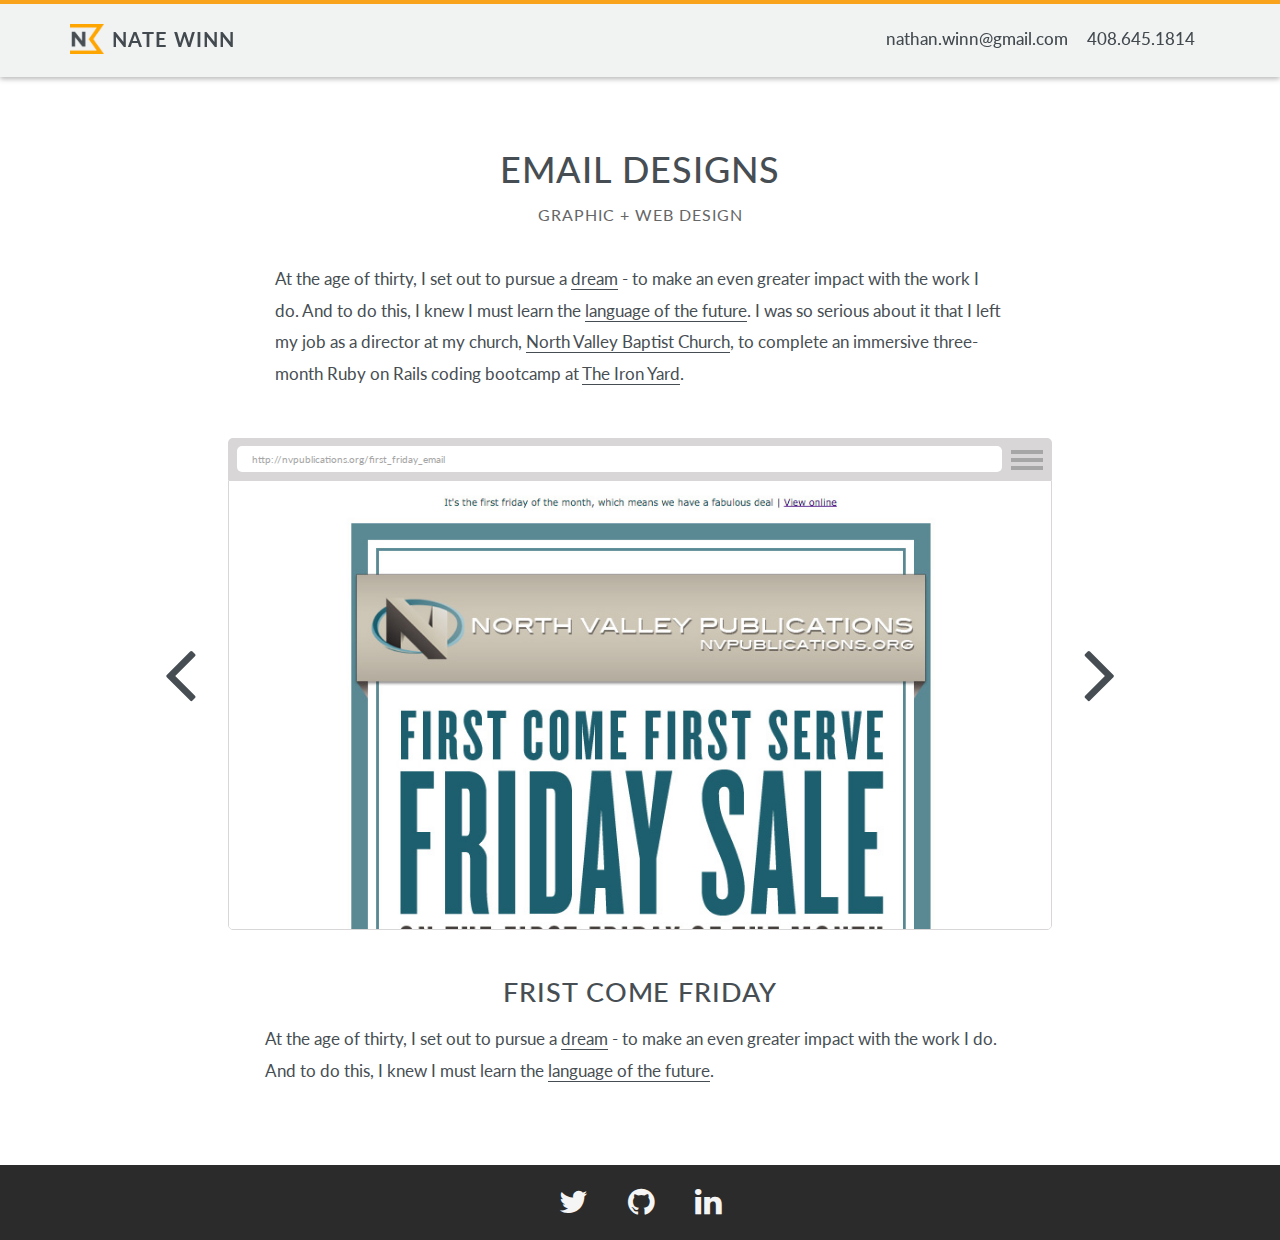
==== commit 9c8f04fe: "logo and website pages" ====
--- a/emails.html
+++ b/emails.html
@@ -15,7 +15,6 @@
 
     <!-- ==== CUSTOM CSS ==== -->
     <link rel="stylesheet" href="assets/css/browserfrog.css">
-		<link rel="stylesheet" href="assets/css/imac.css">
     <link rel="stylesheet" href="assets/css/font-awesome.min.css">
     <link rel="stylesheet" href="assets/css/main.css">
 
@@ -38,7 +37,7 @@
 	          <div class="navbar-toggle" data-toggle="collapse" data-target=".navbar-collapse">
 	            <a id="nav-toggle" href="#"><span></span></a>
 	          </div>
-	          <a id="rotate-logo" href="">
+	          <a id="rotate-logo" href="http://nathanwinn.com">
 	          	<img alt="Nathan Winn Portfolio" class="pull-left navbar-logo" src="assets/img/nathan_winn_logo_v3.png">
 	           <span class="navbar-brand upper">Nate Winn</span>
             </a>
@@ -89,7 +88,7 @@
 									<div class="settings"></div>
 									</div>
 									<div class="content">
-										<a href="http://www.nvpublications.org/email/friday-sale/north-valley-publications-first-friday-sale.html"><img src="assets/img/nvpubs_1.png" alt="First Come First Serve Friday" /></a>	
+										<a href="http://www.nvpublications.org/email/friday-sale/north-valley-publications-first-friday-sale.html"><img src="assets/img/nvpubs_1.jpg" alt="First Come First Serve Friday" /></a>	
 									</div>
 								</div>
 							</div>
--- a/assets/css/main.css
+++ b/assets/css/main.css
@@ -287,6 +287,24 @@
 
 #email .carousel-control:hover,
 #email .carousel-control:focus { color: #ffa500; opacity: 1; }
+
+
+/* ============================================================
+   LOGO CLASSES
+   ============================================================ */
+
+#logo img { padding: 2rem 3.5rem 5rem 3.5rem; }
+
+
+/* ============================================================
+   WEBSITE CLASSES
+   ============================================================ */
+
+#web-design h1 { font-size: 1.3rem; margin-top: 1.5rem; text-align: center; margin-bottom: 0.9rem; }
+
+#web-design p { padding: 0 1.5rem 0.85rem 1.5rem; }
+
+.browser .web-content  { border: solid 1px #eff1f4; border-radius: 0 0 5px 5px; overflow: auto; height: 43.25rem; }
 
 
 /* ============================================================
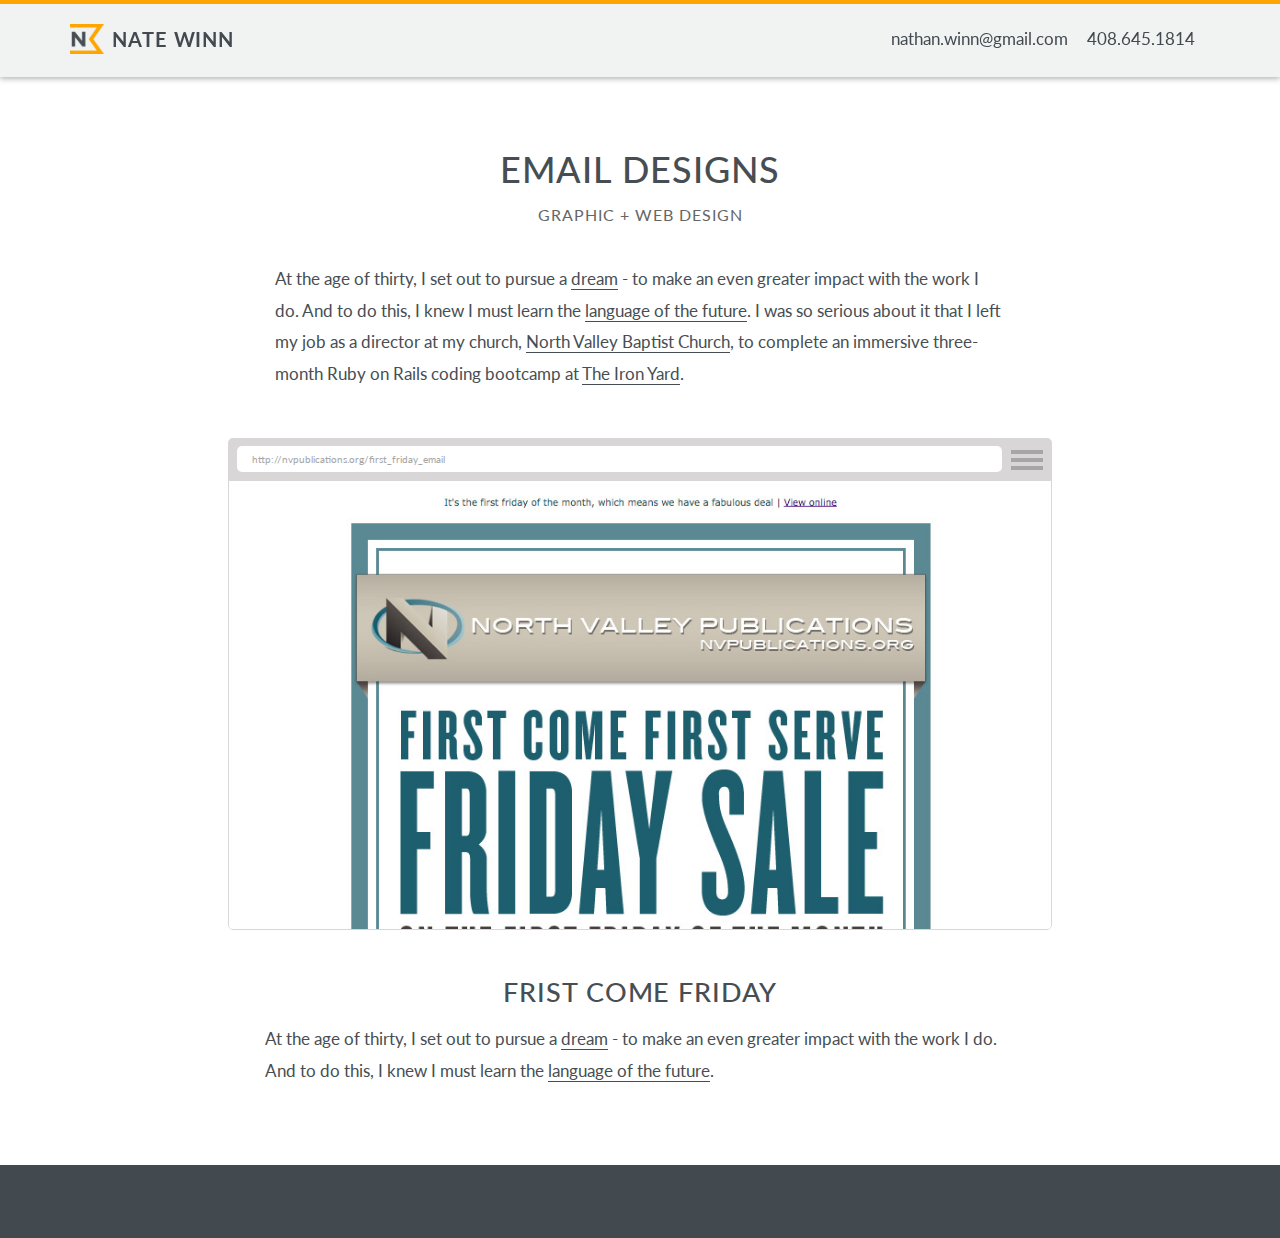
==== commit ea1aa9bb: "css updates" ====
--- a/emails.html
+++ b/emails.html
@@ -38,7 +38,7 @@
 	            <a id="nav-toggle" href="#"><span></span></a>
 	          </div>
 	          <a id="rotate-logo" href="http://nathanwinn.com">
-	          	<img alt="Nathan Winn Portfolio" class="pull-left navbar-logo" src="assets/img/nathan_winn_logo_v3.png">
+	          	<img alt="Nathan Winn Portfolio" class="pull-left navbar-logo" src="assets/img/nate_winn_logo.png">
 	           <span class="navbar-brand upper">Nate Winn</span>
             </a>
 	        </div>
--- a/assets/css/main.css
+++ b/assets/css/main.css
@@ -2,124 +2,101 @@
    GENERAL STYLES
    ============================================================ */ 
 
-html                   { height: 100%; font-size: 18px; }
-
-body                   { font-family: "Lato"; font-weight: 400; font-size: 0.95rem; color: #474e53; height:100%;
-                         -webkit-font-smoothing: antialiased;
-                         -webkit-overflow-scrolling: touch; } 
-
-
-hr                     { display: block; margin: 0.8rem 0; position: relative; left: 10%; width: 80%; border-top: 0; height: 1px; background: #ccc; content: " "; }
-
-h1, h2, h3, h4, h5, h6 { font-family: "Lato"; letter-spacing: 0.05rem; }
-
-p                      { line-height: 1.75rem; }
-
-strong                 { font-weight: 700; }
-
-a                      { color: #474e53; word-wrap: break-word;
-                         -webkit-transition: color 0.1s ease-in, background 0.1s ease-in;
-                         -moz-transition: color 0.1s ease-in, background 0.1s ease-in;
-                         -ms-transition: color 0.1s ease-in, background 0.1s ease-in;
-                         -o-transition: color 0.1s ease-in, background 0.1s ease-in;
-                         transition: color 0.1s ease-in, background 0.1s ease-in; }
-
-a:hover, a:focus       { color: #ffa500; text-decoration: none; }
+html                    { height: 100%; font-size: 18px; }
+
+body                    { font-family: "Lato"; font-weight: 400; font-size: 0.95rem; color: #474e53; height:100%;
+                          -webkit-font-smoothing: antialiased;
+                          -moz-osx-font-smoothing: grayscale;
+                          -webkit-overflow-scrolling: touch; } 
+
+hr                      { display: block; margin: 0.8rem 0; position: relative; left: 10%; width: 80%; border-top: 0; height: 0.05rem; background: #ccc; content: " "; }
+
+h1, h2, h3, h4, h5, h6  { font-family: "Lato"; letter-spacing: 0.05rem; }
+
+p                       { line-height: 1.75rem; }
+
+strong                  { font-weight: 700; }
+
+a                       { color: #474E53; word-wrap: break-word; 
+                          -webkit-transition: all 0.4s ease 0s;
+                          -moz-transition: all 0.4s ease 0s;
+                          -ms-transition: all 0.4s ease 0s;
+                          -o-transition: all 0.4s ease 0s;
+                          transition: all 0.4s ease 0s; }
+
+a:hover                 { color: #FFA500; text-decoration: none; }
 
 
 /* ============================================================
    GENERAL CLASSES
    ============================================================ */
 
-.upper                 { text-transform: uppercase; }
-
-.btn                   { border-radius: 0; }
-
-.btn-lg                { border-radius: 0; font-size: 0.9rem; }
-
-.btn-primary           { border-color: #565e64; background: #5f686f; }
-
-.btn-primary:hover     { color: #fff; background-color: #434a4f; border-color: #3a4044; }
+.upper                  { text-transform: uppercase; }
+
+.btn                    { border-radius: 0; }
+
+.btn-lg                 { border-radius: 0; font-size: 0.9rem; }
+
+.btn-primary            { border-color: #565E64; background: #5F686F; }
+
+.btn-primary:hover      { color: #FFF; background-color: #434A4F; border-color: #3A4044;
+                          -webkit-transition: all 0.4s ease 0s;
+                          -moz-transition: all 0.4s ease 0s;
+                          -ms-transition: all 0.4s ease 0s;
+                          -o-transition: all 0.4s ease 0s;
+                          transition: all 0.4s ease 0s; }
+
+.btn-lg .fa-angle-right { font-size: 1rem; padding-left: 0.5rem; }
 
 
 /* ============================================================
    NAVIGATION CLASSES
    ============================================================ */
 
-.navbar { min-height: 4.25rem; border-width: 4px 0 0 0; 
-          -webkit-box-shadow: 0 2px 5px 0 rgba(50, 50, 50, 0.35);
-          -moz-box-shadow: 0 2px 5px 0 rgba(50, 50, 50, 0.35);
-          box-shadow: 0 2px 5px 0 rgba(50, 50, 50, 0.35); }
-
-.navbar-inverse { background-color: #f1f2f2; border-color: #f9a31d; }
+.navbar { min-height: 4.25rem; border-width: 0.23rem 0 0 0; 
+          -webkit-box-shadow: 0 0.12rem 0.28rem 0 rgba(50, 50, 50, 0.35);
+          -moz-box-shadow: 0 0.12rem 0.28rem 0 rgba(50, 50, 50, 0.35);
+          -o-box-shadow: 0 0.12rem 0.28rem 0 rgba(50, 50, 50, 0.35);
+          box-shadow: 0 0.12rem 0.28rem 0 rgba(50, 50, 50, 0.35); }
+
+.navbar-inverse { background-color: #F1F2F2; border-color: #FFA500; }
+
+.navbar-logo { margin-top: 1.12rem; margin-left: 1.12rem; height: 1.67rem; width: 1.89rem; }
+
+.navbar-brand { font-weight: 700; font-size: 1.12rem; margin: 0.612rem 0; padding: 0.78rem 0.834rem 0.834rem 1.278rem; letter-spacing: 0.05rem; }
+
+.navbar-inverse .navbar-brand { color: #434A4F; }
+
+.navbar-inverse .navbar-brand:hover { color: #434A4F; }
+
+.nav > li { display: block; }
+
+.navbar-nav > li > a { padding: 1.389rem 0 1.389rem 1.95rem; font-weight: 400; }
+
+.navbar-inverse .navbar-nav > li > a { color: #FFA500; border-bottom: 0.1rem #CCC solid; }
+
+.navbar-inverse .navbar-nav > li > a:hover { color: #FFA500; }
 
 .navbar-inverse .navbar-toggle { border-color: transparent; }
 
-.navbar-inverse .navbar-brand { color: #434a4f; }
-
-.navbar-inverse .navbar-brand:hover,
-.navbar-inverse .navbar-brand:focus { color: #434a4f; background-color: transparent; }
-
-.navbar-brand { font-weight: 700; font-size: 20px; margin: 11px 0; padding: 14px 15px 15px 23px; letter-spacing: 1px; }
-
-.navbar-logo { margin-top: 20px; margin-left: 20px; height: 30px; width: 34px; }
-
-.nav > li { display: block; }
-
-.navbar-nav > li > a { padding: 25px 0 25px 35px; font-weight: 500; }
-
-.navbar-inverse .navbar-nav > li > a { color: #434a4f; border-bottom: solid 1px #ccc; }
-
-.navbar-inverse .navbar-nav > li > a:hover,
-.navbar-inverse .navbar-nav > li > a:focus { color: #f9a31d; background-color: transparent; }
-
-.navbar-collapse { box-shadow: inset 0 0 0 rgba(0, 0, 0, 0); padding: 0; max-height: 149px; }
-
-.navbar-inverse .navbar-toggle:hover,
-.navbar-inverse .navbar-toggle:focus { background-color: transparent; }
-
-.navbar-inverse .navbar-collapse,
+.navbar-inverse .navbar-toggle:hover { background-color: transparent; }
+
 .navbar-inverse .navbar-form { border-color: transparent; }
 
-.navbar-toggle { position: relative; padding: 9px 10px; margin-top: 18px; margin-right: 45px; margin-bottom: 32px; background-color: transparent; border: transparent; }
-
-
-/* ============================================================
-   ROTATE LOGO CLASSES
-   ============================================================ */
-
-#rotate-logo { display:block; }
-
-#rotate-logo:hover img { backface-visibility:hidden;
-                         -webkit-transform: rotate(90deg); 
-                         -moz-transform: rotate(90deg); 
-                         -o-transform: rotate(90deg);
-                         -ms-transform: rotate(90deg); 
-                         -webkit-backface-visibility:hidden; }
-
-#rotate-logo img { display:block;
-                   -webkit-transition: all 1s ease-in-out;
-                   -moz-transition: all 1s ease-in-out; 
-                   -o-transition: all 1s ease-in-out; 
-                   -ms-transition: all 1s ease-in-out; }
-
-#rotate-logo .navbar-inverse .navbar-brand:hover { backface-visibility:hidden;
-                                                   -webkit-transform: rotate(90deg); 
-                                                   -moz-transform: rotate(90deg); 
-                                                   -o-transform: rotate(90deg);
-                                                   -ms-transform: rotate(90deg); 
-                                                   -webkit-backface-visibility:hidden; }
+.navbar-inverse .navbar-collapse { border-color: transparent; }
+
+.navbar-collapse { box-shadow: inset 0 0 0 rgba(0, 0, 0, 0); padding: 0; max-height: 8.278rem; }
+
+.navbar-toggle { position: relative; padding: 0.5rem 0.56rem; margin-top: 1rem; margin-right: 2.5rem; margin-bottom: 1.78rem; background-color: transparent; border: transparent; }
 
 
 /* ============================================================
    MOBILE NAV CLASSES
    ============================================================ */
 
-#nav-toggle { position: absolute; left: 50%; top: 50%; }
-
-#nav-toggle { cursor: pointer; padding: 7px 0 0 0; }
-
-#nav-toggle span, #nav-toggle span:before, #nav-toggle span:after { cursor: pointer; border-radius: 1px; height: 4px; width: 35px; background: #474e53; position: absolute; display: block; content: ''; }
+#nav-toggle { position: absolute; left: 50%; top: 50%; padding: 0.389rem 0 0 0; }
+
+#nav-toggle span, #nav-toggle span:before, #nav-toggle span:after { border-radius: 0.1rem; height: 0.22rem; width: 1.945rem; background: #434A4F; position: absolute; display: block; content: ''; }
 
 #nav-toggle span:before { top: -10px; }
 
@@ -131,45 +108,48 @@
 
 #nav-toggle.active span:before, #nav-toggle.active span:after { top: 0; }
 
-#nav-toggle.active span:before { transform: rotate3d(0, 0, 1, 45deg); background: #ffa500;
-                                 -webkit-transform: rotate3d(0, 0, 1, 45deg); }
-
-#nav-toggle.active span:after { transform: rotate3d(0, 0, 1, -45deg); background: #ffa500;
-                                -webkit-transform: rotate3d(0, 0, 1, -45deg); }
+#nav-toggle.active span:before { transform: rotate3d(0, 0, 1, 45deg); background: #FFA500;
+                                 -webkit-transform: rotate3d(0, 0, 1, 45deg); 
+                                 -moz-transform: rotate3d(0, 0, 1, 45deg);
+                                 -o-transform: rotate3d(0, 0, 1, 45deg); }
+
+#nav-toggle.active span:after { transform: rotate3d(0, 0, 1, -45deg); background: #FFA500;
+                                -webkit-transform: rotate3d(0, 0, 1, -45deg); 
+                                -moz-transform: rotate3d(0, 0, 1, -45deg);
+                                -o-transform: rotate3d(0, 0, 1, -45deg); }
 
 
 /* ============================================================
    BANNER CLASSES
    ============================================================ */
 
-#banner { width: 100%; height: 60%; margin-top:4.25rem; background-attachment: fixed; text-align: center; display: table;  
-          background: url(../img/banner.jpg) no-repeat center top / cover; }  
+#banner { width: 100%; height: 60%; margin-top:4.25rem; text-align: center; display: table;  
+          background: url(../img/banner.jpg) no-repeat center top / cover; background-attachment: fixed; }  
 
 #banner .col-md-12 { float: none; }
 
 #banner-heading { display: table-cell; vertical-align: middle; }
 
-#banner h1 { display: block; color: #fff; letter-spacing: 2px; font-size: 1.25rem; font-weight: 400; }
-
-#banner h1.box-in { border: 2px solid #fff; padding: 17px 2px 17px 6px; position: relative; display: inline-block }
-
-#banner h2 { display: block; color: #fff; letter-spacing: 1px; font-size: 0.9rem; font-weight: 400; margin-top: 10px; line-height: 1.5rem; }
+#banner h1 { display: block; color: #FFF; letter-spacing: 0.11rem; font-size: 1.25rem; font-weight: 400; }
+
+#banner h1.box-in { border: 0.12rem solid #FFF; padding: 0.945rem 0.11rem 0.945rem 0.33rem; position: relative; display: inline-block; }
+
+#banner h2 { display: block; color: #FFF; letter-spacing: 0.1rem; font-size: 0.9rem; font-weight: 400; margin-top: 0.56rem; line-height: 1.5rem; }
 
 
 /* ============================================================
    ABOUT ME CLASSES
    ============================================================ */
 
-#about { padding: 40px 0; text-align: center; background-color: #fff; }
-
-#about h2 { color: #474e53; margin: 0; letter-spacing: 1px; font-size: 22px; font-weight: 700; text-align: left; padding: 20px 0 20px 0; }
-
-#about p { margin-left: 0; margin-right: 0; padding-bottom: 15px; text-align: left; font-size: 1rem; }
-
-#about p > a { border-bottom: solid 1px #474e53; }
-
-#about p > a:hover,
-#about p > a:focus { border-bottom: solid 1px #ffa500; }
+#about { padding: 2.23rem 0; text-align: center; background-color: #FFF; }
+
+#about h2 { color: #434A4F; margin: 0; letter-spacing: 0.1rem; font-size: 1.23rem; font-weight: 700; text-align: left; padding: 1.12rem 0 1.12rem 0; }
+
+#about p { margin-left: 0; margin-right: 0; padding-bottom: 0.834rem; text-align: left; font-size: 1rem; }
+
+#about p > a { border-bottom: solid 0.1rem #434A4F; padding-bottom: 0.1rem; }
+
+#about p > a:hover { border-bottom: solid 0.1rem #FFA500; }
 
 
 /* ============================================================
@@ -180,92 +160,124 @@
 
 #experience ul { padding-left: 0; list-style: none; }
 
-#experience li { font-size: 0.819rem; border-bottom: solid 1px #ccc; padding-bottom: 1rem; text-align: left; margin-bottom: 1rem; }
-
-#experience a { font-size: 0.9rem; margin-top: 7px; }
+#experience li { font-size: 0.819rem; border-bottom: solid 0.1rem #CCC; padding-bottom: 1rem; text-align: left; margin-bottom: 1rem; }
+
+#experience a { font-size: 0.9rem; margin-top: 0.389rem; }
 
 
 /* ============================================================
    WEB APPS CLASSES
    ============================================================ */
 
-#web-apps { background-color: #f5f5f5; padding-top: 40px; border-bottom: 1px solid #ccc; border-top: 1px solid #ccc; }
-
-#web-apps .container { padding-bottom: 40px; margin-top: 2.5em; }
+#web-apps { background-color: #F5F5F5; padding-top: 2.23rem; border-bottom: 0.1rem solid #CCC; border-top: 0.1rem solid #CCC; }
+
+#web-apps .container { padding-bottom: 2.23rem; margin-top: 2.5rem; }
 
 #web-apps h1 { font-size: 1.5rem; text-align: center; }
     
-#web-apps h2 { color: #474e53; margin-top: 35px; letter-spacing: 1px; font-size: 22px; font-weight: 700; text-align: left; padding: 20px 0 20px 0; }
-
-#web-apps a { text-align: center; }
-
-#web-apps p { margin-left: 0; margin-right: 30px; padding-bottom: 0; text-align: left; font-size: 1rem; }
-
-#web-apps p > a { border-bottom: solid 1px #474e53; }
-
-#web-apps p > a:hover,
-#web-apps p > a:focus { border-bottom: solid 1px #ffa500; }
-
-#web-apps .btn-lg { margin: 15px 15px 0 0 }
+#web-apps h2 { color: #434A4F; margin-top: 1.945rem; letter-spacing: 0.1rem; font-size: 1.23rem; font-weight: 700; text-align: left; padding: 1.12rem 0 1.12rem 0; }
+
+#web-apps p { margin-left: 0; margin-right: 1.67rem; padding-bottom: 0; text-align: left; font-size: 1rem; }
+
+#web-apps p > a { border-bottom: solid 0.1rem #434A4F; text-align: center; }
+
+#web-apps p > a:hover { border-bottom: solid 0.1rem #FFA500; }
+
+#web-apps .btn-lg { margin: 1.12rem 0.834rem 0 0; }
 
 .md-imac { font-size: 0.23rem; }
 
+
 /* ============================================================
    COROUSEL CLASSES
    ============================================================ */
 
-.carousel-control { position: absolute; font-size: 2rem; font-weight: 300; top: 10rem; width: 8rem; height: 0; color: #474e53; opacity: 1; text-shadow: 0 0 0 rgba(0, 0, 0, 0); }
-
-.carousel-control:hover,
-.carousel-control:focus { color: #474e53; opacity: 1; }
+.carousel-control { position: absolute; font-size: 2rem; font-weight: 300; top: 10rem; width: 8rem; height: 0; color: #434A4F; opacity: 1; text-shadow: 0 0 0 rgba(0, 0, 0, 0); }
+
+.carousel-control:hover { color: #434A4F; opacity: 1; }
 
 
 /* ============================================================
    PORTFOLIO CLASSES
    ============================================================ */
 
-#portfolio { padding: 40px 0; text-align: center; background-color: #fff; }
-
-#portfolio .container { margin-top: 2.5em; }
+#portfolio { padding: 2.23rem 0 0 0; text-align: center; background-color: #FFF; }
+
+#portfolio .container { margin-top: 2.5rem; }
+
+#portfolio .col-sm-4 { padding-bottom: 2.23rem; }
 
 #portfolio h1 { font-size: 1.5rem; }
 
-.design figure { margin-bottom: 1rem; position: relative; }
-
-.design figure img { width: 100%; display: block; position: relative; }
-
-.design figcaption { position: relative; top: 0; left: 0; padding: 20px; color: #fff; background: #ffa500; }
-
-.design figcaption h5 { margin: 0; padding-top: 0; color: #fff; font-weight: 700; text-align: left; letter-spacing: 2px; }
-
-.design figcaption a { text-align: left; padding: 5px 10px; margin-left: 20px; display: inline-block; background: #5f686f; color: #fff; font-size: 13px; }
-
-.caption figcaption a { position: absolute; top:14px; right: 10px; }
+#portfolio p { z-index: 100; text-align: center; color: #434A4F; font-weight: 400; font-size: 0.85rem; letter-spacing: 0.1rem; }
+
+
+/* ============================================================
+   OVERLAY CLASSES
+   ============================================================ */
+
+#portfolio img { max-width: 100%; height: auto; }
+
+.overlay { position: absolute; padding: 0.834rem 0; z-index: 20; background: rgba(255, 255, 255, 0.95); overflow: hidden;
+           -webkit-transition: all 0.7s ease 0s; 
+           -moz-transition: all 0.7s ease 0s; 
+           -ms-transition: all 0.7s ease 0s; 
+           -o-transition: all 0.7s ease 0s; 
+           transition: all 0.7s ease 0s; }
+
+.expand { z-index: 100; text-align: center; color: #434A4F; font-weight: 700; letter-spacing: 0.1rem; font-size: 1.23rem; }
+
+.expand:hover { color: #FFA500;
+                -webkit-transition: all 0.4s ease 0s;
+                -moz-transition: all 0.4s ease 0s;
+                -ms-transition: all 0.4s ease 0s;
+                -o-transition: all 0.4s ease 0s;
+                transition: all 0.4s ease 0s; }
+
+a.close-overlay { display: block; position: absolute; top: 0; right: 0; z-index: 100; width: 1.75rem; height: 1.75rem; margin: 0.75rem 0.75rem 0 0; text-align: center; background-color: #000; cursor: pointer; background: transparent; }
+
+a.close-overlay.hidden { display: none; }
+
+#effect .overlay { top: 0; bottom: 2.22rem; opacity: 0; left: 0.834rem; right: 0.834rem; padding-top: 8.34rem; }
+
+#effect .thumb:hover .overlay { opacity: 1; }
 
 
 /* ============================================================
    FOOTER CLASSES
    ============================================================ */
 
-#footer { background: #2b2b2b; margin-top: 0; padding-top: 15px; padding-bottom: 15px; text-align: center; }
-
-#social i { font-size: 31px; color: #ffa500; padding: 7px 18px 7px; }
+#footer { background: #434A4F; margin-top: 0; padding-top: 0.834rem; padding-bottom: 0.834rem; text-align: center; }
+
+#social i { font-size: 1.67rem; color: #FFA500; padding: 0.389rem 1rem 0.389rem; }
+
+#footer p {font-size: 0.8rem; color: #FFF; padding-top: 0.25rem; }
+
+#footer p > a { color: #FFF; }
+
+#footer p > a:hover { color: #FFA500; }
 
 
 /* ============================================================
    HEADING CLASSES
    ============================================================ */
 
-#heading h1 { margin-top: 5rem; text-align: center; margin-bottom: 0.9rem; }
-
-#heading h2 { color: #666666; letter-spacing: 1px; font-size: 0.9rem; font-weight: 400; text-align: center; margin-top: 16px; margin-bottom: 2.2rem; }
-
-#heading p { padding-bottom: 0.5rem; }
+#heading { text-align: center; }
+
+#heading h1 { margin-top: 5rem; margin-bottom: 0.9rem; }
+
+#heading h2 { color: #666666; letter-spacing: 1px; font-size: 0.9rem; font-weight: 400; margin-top: 16px; margin-bottom: 2.2rem; }
+
+#heading p { padding-bottom: 0.5rem; text-align: left; }
 
 #heading p > a { border-bottom: solid 1px #474e53; }
 
 #heading p > a:hover,
-#heading p > a:focus { border-bottom: solid 1px #ffa500; }
+#heading p > a:focus { border-bottom: solid 1px #FFA500; }
+
+#heading .btn-lg { margin: 1.1rem 0; }
+
+#heading .fa-long-arrow-right { font-size: 0.75rem; padding-left: 0.5rem; }
 
 .browser .content  {overflow: auto; height: 25rem; }
 
@@ -281,12 +293,12 @@
 #email p > a { border-bottom: solid 1px #474e53; }
 
 #email p > a:hover,
-#email p > a:focus { border-bottom: solid 1px #ffa500; }
+#email p > a:focus { border-bottom: solid 1px #FFA500; }
 
 #email .carousel-control { position: absolute; font-size: 5rem; font-weight: 300; top: 11rem; width: 20rem; height: 0; color: #474e53; opacity: 1; text-shadow: 0 0 0 rgba(0, 0, 0, 0); }
 
 #email .carousel-control:hover,
-#email .carousel-control:focus { color: #ffa500; opacity: 1; }
+#email .carousel-control:focus { color: #FFA500; opacity: 1; }
 
 
 /* ============================================================
@@ -300,11 +312,23 @@
    WEBSITE CLASSES
    ============================================================ */
 
-#web-design h1 { font-size: 1.3rem; margin-top: 1.5rem; text-align: center; margin-bottom: 0.9rem; }
-
-#web-design p { padding: 0 1.5rem 0.85rem 1.5rem; }
-
-.browser .web-content  { border: solid 1px #eff1f4; border-radius: 0 0 5px 5px; overflow: auto; height: 43.25rem; }
+#web-design { text-align: center; }
+
+#web-design .text-box { padding: 0.65rem 0 0.8rem 0; }
+
+#web-design .col-md-8 { padding-top: 1.25rem; }
+
+#web-design .col-md-4 { padding-bottom: 1.25rem; }
+
+#web-design h1 { font-size: 1.25rem; margin-top: 1.5rem; margin-bottom: 0.5rem; font-weight: 700; }
+
+#web-design p { padding: 0 1.5rem 1.5rem 1.5rem; text-align: left; }
+
+#web-design .browser { padding-bottom: 0; }
+
+#web-box img { padding-bottom: 20px; }
+
+.browser .web-content  { border: solid 1px #eff1f4; border-radius: 0 0 5px 5px; overflow: auto; height: 37rem; }
 
 
 /* ============================================================
@@ -362,21 +386,26 @@
 ---------------------------------------- */
 @media(min-width:992px){
 
+.navbar-inverse .navbar-nav > li > a { color: #434A4F; }
+
+.navbar-inverse .navbar-nav > li > a:hover,
+.navbar-inverse .navbar-nav > li > a:focus { color: #FFA500; background-color: transparent; }
+
 #banner { height: 65%; margin-top: 1.5rem; }
 
 #web-apps .btn-lg { margin: 15px 15px 0 0; }
 
 .carousel-control { font-size: 3.5rem; top: 7.5rem; width: 7rem; }
 .carousel-control:hover,
-.carousel-control:focus { color: #ffa500; opacity: 1; }
+.carousel-control:focus { color: #FFA500; opacity: 1; }
 
 #social i { color: #f5f5f5; }
 #social i:hover,
-#social i:focus { color: #ffa500; }
-
-.design figure { margin-bottom: 1rem; position: relative }
+#social i:focus { color: #FFA500; }
+
+/*.design figure { margin-bottom: 1rem; position: relative }
 .design figure img { width: 100%; display: block; position: relative }
-.design figcaption { position: absolute; top: 0; left: 0; padding: 20px; color: #fff; background: #ffa500 }
+.design figcaption { position: absolute; top: 0; left: 0; padding: 20px; color: #fff; background: #FFA500 }
 .design figcaption h5 { margin: 0; padding-top: 0; padding-left: 20px; padding-bottom: 5px; font-size: 14px; color: #fff; font-weight: 700; text-align: left; letter-spacing: 2px }
 .design figcaption a { text-align: left; padding: 5px 10px; margin-left: 20px; display: inline-block; background: #5f686f; color: #fff; font-size: 13px }
 
@@ -408,12 +437,38 @@
                                    -webkit-transition: -webkit-transform 0.4s, opacity 0.1s;
                                    -moz-transition: -moz-transform 0.4s, opacity 0.1s;
                                    transition: transform 0.4s, opacity 0.1s; }
-}
+}*/
 
 /* LARGE DESKTOP
 ---------------------------------------- */
 @media(min-width:1200px){
 
+/* ============================================================
+   ROTATE LOGO CLASSES
+   ============================================================ */
+
+#rotate-logo { display:block; }
+
+#rotate-logo:hover img { backface-visibility:hidden;
+                         -webkit-transform: rotate(90deg); 
+                         -moz-transform: rotate(90deg); 
+                         -o-transform: rotate(90deg);
+                         -ms-transform: rotate(90deg); 
+                         -webkit-backface-visibility:hidden; }
+
+#rotate-logo img { display:block;
+                   -webkit-transition: all 1s ease-in-out;
+                   -moz-transition: all 1s ease-in-out; 
+                   -o-transition: all 1s ease-in-out; 
+                   -ms-transition: all 1s ease-in-out; }
+
+#rotate-logo .navbar-inverse .navbar-brand:hover { backface-visibility:hidden;
+                                                   -webkit-transform: rotate(90deg); 
+                                                   -moz-transform: rotate(90deg); 
+                                                   -o-transform: rotate(90deg);
+                                                   -ms-transform: rotate(90deg); 
+                                                   -webkit-backface-visibility:hidden; }
+
 #banner { height: 85%; margin-top: 1rem; }
 
 #experience li { font-size: 0.9rem }
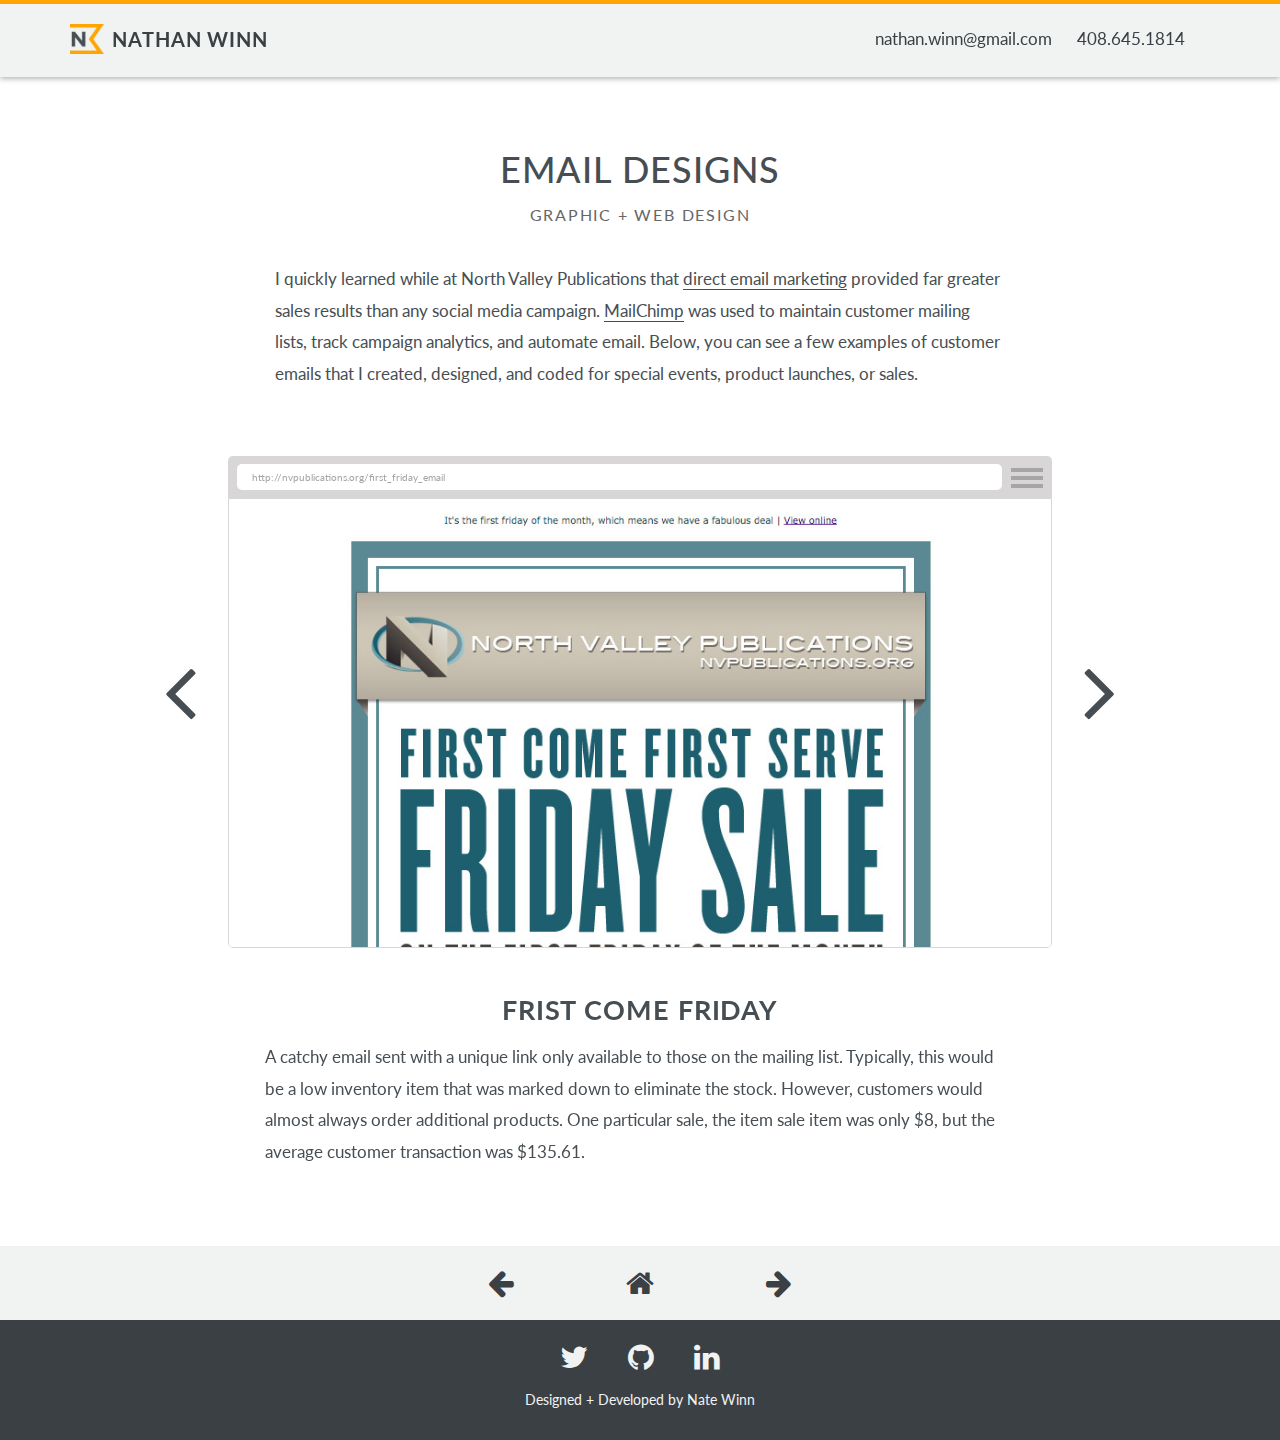
==== commit 21cd2420: "css tweaks and image optimization" ====
--- a/emails.html
+++ b/emails.html
@@ -1,35 +1,47 @@
 <!DOCTYPE html>
 <html lang="en">
   <head>
+    
+    <title>Nathan Winn = Developer + Designer</title>
+
+    <!-- META
+    ============================================================== -->
     <meta charset="utf-8">
-    <meta name="viewport" content="width=device-width, initial-scale=1.0">
-    <meta name="description" content="Portfolio of Nate Winn">
-    <meta name="author" content="Nate Winn - winn.at">
+    <meta name="viewport" content="width=device-width, initial-scale=1.0, maximum-scale=1.0, minimum-scale=1.0, user-scalable=no, minimal-ui">
+    <meta name="description" content="Nathan Winn is a full-stack developer in Silicon Valley. He crafts web app, websites, and printed pieces.">
+    <meta name="author" content="Nathan Winn">
+    <meta property="og:locale" content="en_us">
+    <meta property="og:title" content="Nathan Winn">
+    <meta property="og:url" content="http://nathanwinn.com/">
+    <meta property="og:site_name" content="Nathan Winn = Developer + Designer">
+    <meta property="og:type" content="website">
+    <meta property="og:description" content="Nathan Winn is a full-stack developer in Silicon Valley. He crafts web app, websites, and printed pieces.">
+    <meta property="og:image" content="http://nathanwinn.com/assets/img/nate_winn.png">
+    <meta name="twitter:card" content="summary">
+    <meta name="twitter:creator" content="@natewinn">
+    <meta name="twitter:url" content="http://nathanwinn.com/">
+    <meta name="twitter:title" content="Nathan Winn = Developer + Designer">
+    <meta name="twitter:description" content="Nathan Winn is a full-stack developer in Silicon Valley. He crafts web app, websites, and printed pieces.">
+    <meta name="twitter:image" content="http://nathanwinn.com/assets/img/nate_winn.png">
+
+    <!-- BOOTSTRAP
+    ============================================================== -->
+    <link rel="stylesheet" href="http://maxcdn.bootstrapcdn.com/bootstrap/3.2.0/css/bootstrap.min.css">
+
+    <!-- CSS + FONTS + FAVICON
+    ============================================================== -->
     <link rel="shortcut icon" href="assets/img/favicon.ico">
-    <meta name="viewport" content="width=device-width, initial-scale=1.0, maximum-scale=1.0, minimum-scale=1.0, user-scalable=no, minimal-ui">
-
-    <title> Nate Winn | Emails</title>
-
-    <!-- ==== BOOTSTRAP ==== -->
-    <link href="assets/css/bootstrap.css" rel="stylesheet">
-
-    <!-- ==== CUSTOM CSS ==== -->
-    <link rel="stylesheet" href="assets/css/browserfrog.css">
-    <link rel="stylesheet" href="assets/css/font-awesome.min.css">
+    <link rel="apple-touch-icon" href="http://natewinn.com/assets/img/nate_winn.png">
+    <link rel="stylesheet" href="http://fonts.googleapis.com/css?family=Lato:300,400,700,300italic,400italic">
+    <link rel="stylesheet" href="http://maxcdn.bootstrapcdn.com/font-awesome/4.1.0/css/font-awesome.min.css">
+    <link rel="stylesheet" href="assets/css/browser.css">
     <link rel="stylesheet" href="assets/css/main.css">
 
-    <!-- ==== CUSTOM FONTS ==== -->
-    <link href='http://fonts.googleapis.com/css?family=Lato:300,400,700,300italic,400italic' rel='stylesheet' type='text/css'>
-    
-    <!-- ==== JS/JQUERY ==== -->
-    <script src="assets/js/jquery.min.js"></script>
-    <script src="assets/js/site.js"></script>
-		<script src="assets/js/modernizr.custom.js"></script>
   </head>
-
   <body>
   
-  	<!-- ==== NAVIGATION ==== -->
+  	<!-- NAVIGATION
+    ============================================================== -->
   	<div id="navbar-main">
 	    <div class="navbar navbar-inverse navbar-fixed-top">
 	      <div class="container">
@@ -38,13 +50,13 @@
 	            <a id="nav-toggle" href="#"><span></span></a>
 	          </div>
 	          <a id="rotate-logo" href="http://nathanwinn.com">
-	          	<img alt="Nathan Winn Portfolio" class="pull-left navbar-logo" src="assets/img/nate_winn_logo.png">
-	           <span class="navbar-brand upper">Nate Winn</span>
+	          	<img alt="Nate Winn Portfolio" class="pull-left navbar-logo" src="assets/img/nate_winn_logo.png">
+	           <span class="navbar-brand upper">Nathan Winn</span>
             </a>
 	        </div>
 	        <div class="navbar-collapse collapse">
 	          <ul class="nav navbar-nav">	
-							<li><a href="mailto:nathan.winn@gmail.com?Subject=Hi,%20Nate!" target="_top">nathan.winn@gmail.com</a></li>
+							<li><a href="mailto:nathan.winn@gmail.com?Subject=Hi,%20Nate!%20Let's%20Get%20In%20Touch!">nathan.winn@gmail.com</a></li>
 							<li><a href="tel:+14086451814">408.645.1814</a></li>
 						</ul>	
 	        </div>
@@ -52,22 +64,25 @@
 	    </div>
     </div>
 
-		<!-- ==== HEADING ==== -->
+		<!-- HEADING
+    ============================================================== -->
 		<div id="heading">
 			<div class="container"> 
-				<div class="col-md-8 col-md-offset-2">
+				<div class="col-sm-10 col-sm-offset-1 col-md-10 col-md-offset-1 col-lg-8 col-lg-offset-2">
 					<h1 class="upper">Email Designs</h1>
 					<h2 class="upper">Graphic + Web Design</h2>
-					<p>At the age of thirty, I set out to pursue a <a href="http://natewinn.com/one-years-time.html">dream</a> - to make an even greater impact with the work I do. And to do this, I knew I must learn the <a href="http://natewinn.com/the-language-of-the-future.html">language of the future</a>. I was so serious about it that I left my job as a director at my church, <a href="http://nvbc.org">North Valley Baptist Church</a>, to complete an immersive three-month Ruby on Rails coding bootcamp at <a href="http://theironyard.org">The Iron Yard</a>.</p>
+					<p>I quickly learned while at North Valley Publications that <a href="https://www.campaignmonitor.com/blog/post/4220/email-marketing-vs-social-media">direct email marketing</a> provided far greater sales results than any social media campaign. <a href="http://mailchimp.com/">MailChimp</a> was used to maintain customer mailing lists, track campaign analytics, and automate email. Below, you can see a few examples of customer emails that I created, designed, and coded for special events, product launches, or sales.</p>
 				</div>
 			</div>	
 		</div>
 
-		<!-- ==== EMAIL EXAMPLES ==== -->
+		<!-- EMAIL EXAMPLES
+    ============================================================== -->
 		<div id="email-design" class="carousel slide" data-ride="carousel">
 		  <div class="carousel-inner">  
 		    
-		    <!-- ==== EMAIL #1 ==== -->
+		    <!-- FIRST FRIDAY // SLIDE #1
+    		============================================================== -->
 		    <div class="item active">
 		      <div class="col-lg-12">
 		      	<div id="email">
@@ -76,7 +91,7 @@
 				      </a>
 				    </div>  
 					  <div class="row">
-							<div class="col-md-8 col-md-offset-2">
+							<div class="col-sm-10 col-sm-offset-1 col-md-10 col-md-offset-1 col-lg-8 col-lg-offset-2">
 								<div class="browser dark">
 									<div class="bar">
 										<div class="home"></div>
@@ -88,33 +103,34 @@
 									<div class="settings"></div>
 									</div>
 									<div class="content">
-										<a href="http://www.nvpublications.org/email/friday-sale/north-valley-publications-first-friday-sale.html"><img src="assets/img/nvpubs_1.jpg" alt="First Come First Serve Friday" /></a>	
-									</div>
-								</div>
-							</div>
-						</div>
-		      	<div id="email">					  
-						  <a class="right carousel-control" href="#email-design" data-slide="next">
-						  	<i class="fa fa-angle-right"></i>
-				      </a>
-				    </div>
-			      <div id="email" class="col-md-8 col-md-offset-2">
+										<a href="http://www.nvpublications.org/email/friday-sale/north-valley-publications-first-friday-sale.html"><img src="assets/img/first_friday.jpg" alt="First Come First Serve Friday"/></a>	
+									</div>
+								</div>
+							</div>
+						</div>
+		      	<div id="email">					  
+						  <a class="right carousel-control" href="#email-design" data-slide="next">
+						  	<i class="fa fa-angle-right"></i>
+				      </a>
+				    </div>
+			      <div id="email" class="col-sm-10 col-sm-offset-1 col-md-10 col-md-offset-1 col-lg-8 col-lg-offset-2">
 				      <h1 class="upper">Frist Come Friday</h1>
-							<p>At the age of thirty, I set out to pursue a <a href="http://natewinn.com/one-years-time.html">dream</a> - to make an even greater impact with the work I do. And to do this, I knew I must learn the <a href="http://natewinn.com/the-language-of-the-future.html">language of the future</a>.</p>
+							<p>A catchy email sent with a unique link only available to those on the mailing list. Typically, this would be a low inventory item that was marked down to eliminate the stock. However, customers would almost always order additional products. One particular sale, the item sale item was only $8, but the average customer transaction was $135.61.</p>
 						</div>
 		      </div>
 		    </div>
 		    
-		    <!-- ==== EMAIL #2 ==== -->
-		    <div class="item">
-		      <div class="col-lg-12">
-		      	<div id="email">
-				      <a class="left carousel-control" href="#email-design" data-slide="prev">
-				      	<i class="fa fa-angle-left"></i>
-				      </a>
-				    </div>  
-					  <div class="row">
-							<div class="col-md-8 col-md-offset-2">
+		    <!-- SUNDAY SCHOOL // SLIDE #2
+    		============================================================== -->
+		    <div class="item">
+		      <div class="col-lg-12">
+		      	<div id="email">
+				      <a class="left carousel-control" href="#email-design" data-slide="prev">
+				      	<i class="fa fa-angle-left"></i>
+				      </a>
+				    </div>  
+					  <div class="row">
+							<div class="col-sm-10 col-sm-offset-1 col-md-10 col-md-offset-1 col-lg-8 col-lg-offset-2">
 								<div class="browser dark">
 									<div class="bar">
 										<div class="home"></div>
@@ -126,33 +142,34 @@
 									<div class="settings"></div>
 									</div>
 									<div class="content">
-										<a href="http://www.nvpublications.org/email/sunday-school/sunday-school-resources-north-valley-publications.html"><img src="assets/img/nvpubs_2.jpg" alt="Sunday School Resources" /></a>	
-									</div>
-								</div>
-							</div>
-						</div>
-		      	<div id="email">					  
-						  <a class="right carousel-control" href="#email-design" data-slide="next">
-						  	<i class="fa fa-angle-right"></i>
-				      </a>
-				    </div>
-			      <div id="email" class="col-md-8 col-md-offset-2">
-				      <h1 class="upper">Sunday School Resources</h1>
-							<p>At the age of thirty, I set out to pursue a <a href="http://natewinn.com/one-years-time.html">dream</a> - to make an even greater impact with the work I do. And to do this, I knew I must learn the <a href="http://natewinn.com/the-language-of-the-future.html">language of the future</a>.</p>
-						</div>
-		      </div>
-		    </div>
-
-		   	<!-- ==== EMAIL #3 ==== -->
-		    <div class="item">
-		      <div class="col-lg-12">
-		      	<div id="email">
-				      <a class="left carousel-control" href="#email-design" data-slide="prev">
-				      	<i class="fa fa-angle-left"></i>
-				      </a>
-				    </div>  
-					  <div class="row">
-							<div class="col-md-8 col-md-offset-2">
+										<a href="http://www.nvpublications.org/email/sunday-school/sunday-school-resources-north-valley-publications.html"><img src="assets/img/sunday_school.jpg" alt="Sunday School Resources"/></a>	
+									</div>
+								</div>
+							</div>
+						</div>
+		      	<div id="email">					  
+						  <a class="right carousel-control" href="#email-design" data-slide="next">
+						  	<i class="fa fa-angle-right"></i>
+				      </a>
+				    </div>
+			      <div id="email" class="col-sm-10 col-sm-offset-1 col-md-10 col-md-offset-1 col-lg-8 col-lg-offset-2">
+				      <h1 class="upper">Sunday School</h1>
+							<p>The Sunday school curriculum was an item that needed to be reordered every three months. This email acted both as a reminder to customers currently using the curriculum and as an advertisement to customers that were unaware that this line of products was available.</p>
+						</div>
+		      </div>
+		    </div>
+
+		    <!-- MARCH MADNESS // SLIDE #3
+    		============================================================== -->
+		    <div class="item">
+		      <div class="col-lg-12">
+		      	<div id="email">
+				      <a class="left carousel-control" href="#email-design" data-slide="prev">
+				      	<i class="fa fa-angle-left"></i>
+				      </a>
+				    </div>  
+					  <div class="row">
+							<div class="col-sm-10 col-sm-offset-1 col-md-10 col-md-offset-1 col-lg-8 col-lg-offset-2">
 								<div class="browser dark">
 									<div class="bar">
 										<div class="home"></div>
@@ -164,33 +181,34 @@
 									<div class="settings"></div>
 									</div>
 									<div class="content">
-										<a href="http://www.nvpublications.org/email/march-madness/march-merchandise-madness.html"><img src="assets/img/nvpubs_3.jpg" alt="March Merchandise Madness" /></a>	
-									</div>
-								</div>
-							</div>
-						</div>
-		      	<div id="email">					  
-						  <a class="right carousel-control" href="#email-design" data-slide="next">
-						  	<i class="fa fa-angle-right"></i>
-				      </a>
-				    </div>
-			      <div id="email" class="col-md-8 col-md-offset-2">
+										<a href="http://www.nvpublications.org/email/march-madness/march-merchandise-madness.html"><img src="assets/img/march_madness.jpg" alt="March Merchandise Madness"/></a>	
+									</div>
+								</div>
+							</div>
+						</div>
+		      	<div id="email">					  
+						  <a class="right carousel-control" href="#email-design" data-slide="next">
+						  	<i class="fa fa-angle-right"></i>
+				      </a>
+				    </div>
+			      <div id="email" class="col-sm-10 col-sm-offset-1 col-md-10 col-md-offset-1 col-lg-8 col-lg-offset-2">
 				      <h1 class="upper">March Madness</h1>
-							<p>At the age of thirty, I set out to pursue a <a href="http://natewinn.com/one-years-time.html">dream</a> - to make an even greater impact with the work I do. And to do this, I knew I must learn the <a href="http://natewinn.com/the-language-of-the-future.html">language of the future</a>.</p>
-						</div>
-		      </div>
-		    </div>
-
-		    <!-- ==== EMAIL #4 ==== -->
-		    <div class="item">
-		      <div class="col-lg-12">
-		      	<div id="email">
-				      <a class="left carousel-control" href="#email-design" data-slide="prev">
-				      	<i class="fa fa-angle-left"></i>
-				      </a>
-				    </div>  
-					  <div class="row">
-							<div class="col-md-8 col-md-offset-2">
+							<p>We often sent emails that would correspond with holidays or current events. March Merchandise Madness was a fun way to eliminate the inventory of many scratch and dent items that were typically written off during the NCAA March Madness Tournament.</p>
+						</div>
+		      </div>
+		    </div>
+
+		    <!-- MUSIC RESOURCES // SLIDE #4
+    		============================================================== -->
+		    <div class="item">
+		      <div class="col-lg-12">
+		      	<div id="email">
+				      <a class="left carousel-control" href="#email-design" data-slide="prev">
+				      	<i class="fa fa-angle-left"></i>
+				      </a>
+				    </div>  
+					  <div class="row">
+							<div class="col-sm-10 col-sm-offset-1 col-md-10 col-md-offset-1 col-lg-8 col-lg-offset-2">
 								<div class="browser dark">
 									<div class="bar">
 										<div class="home"></div>
@@ -202,33 +220,34 @@
 									<div class="settings"></div>
 									</div>
 									<div class="content">
-										<a href="http://www.nvpublications.org/email/music/music-resources-north-valley-publications.html"><img src="assets/img/nvpubs_4.jpg" alt="Music Resources" /></a>	
-									</div>
-								</div>
-							</div>
-						</div>
-		      	<div id="email">					  
-						  <a class="right carousel-control" href="#email-design" data-slide="next">
-						  	<i class="fa fa-angle-right"></i>
-				      </a>
-				    </div>
-			      <div id="email" class="col-md-8 col-md-offset-2">
+										<a href="http://www.nvpublications.org/email/music/music-resources-north-valley-publications.html"><img src="assets/img/music_resources.jpg" alt="Music Resources"/></a>	
+									</div>
+								</div>
+							</div>
+						</div>
+		      	<div id="email">					  
+						  <a class="right carousel-control" href="#email-design" data-slide="next">
+						  	<i class="fa fa-angle-right"></i>
+				      </a>
+				    </div>
+			      <div id="email" class="col-sm-10 col-sm-offset-1 col-md-10 col-md-offset-1 col-lg-8 col-lg-offset-2">
 				      <h1 class="upper">Music Resources</h1>
-							<p>At the age of thirty, I set out to pursue a <a href="http://natewinn.com/one-years-time.html">dream</a> - to make an even greater impact with the work I do. And to do this, I knew I must learn the <a href="http://natewinn.com/the-language-of-the-future.html">language of the future</a>.</p>
-						</div>
-		      </div>
-		    </div>
-
-		    <!-- ==== EMAIL #5 ==== -->
-		    <div class="item">
-		      <div class="col-lg-12">
-		      	<div id="email">
-				      <a class="left carousel-control" href="#email-design" data-slide="prev">
-				      	<i class="fa fa-angle-left"></i>
-				      </a>
-				    </div>  
-					  <div class="row">
-							<div class="col-md-8 col-md-offset-2">
+							<p>We would always send out an email to announce the launch of a new product. Typically, we would also offer a coupon code included in the email as a benefit for being on our mailing list. In addition, we took the opportunity to cross promote existing related products.</p>
+						</div>
+		      </div>
+		    </div>
+
+		    <!-- BLACK FRIDAY // SLIDE #5
+    		============================================================== -->
+		    <div class="item">
+		      <div class="col-lg-12">
+		      	<div id="email">
+				      <a class="left carousel-control" href="#email-design" data-slide="prev">
+				      	<i class="fa fa-angle-left"></i>
+				      </a>
+				    </div>  
+					  <div class="row">
+							<div class="col-sm-10 col-sm-offset-1 col-md-10 col-md-offset-1 col-lg-8 col-lg-offset-2">
 								<div class="browser dark">
 									<div class="bar">
 										<div class="home"></div>
@@ -240,33 +259,34 @@
 									<div class="settings"></div>
 									</div>
 									<div class="content">
-										<a href="http://www.nvpublications.org/email/black-friday-12/nvp-two-day-sales-event.html"><img src="assets/img/nvpubs_5.jpg" alt="Black Friday Sale" /></a>	
-									</div>
-								</div>
-							</div>
-						</div>
-		      	<div id="email">					  
-						  <a class="right carousel-control" href="#email-design" data-slide="next">
-						  	<i class="fa fa-angle-right"></i>
-				      </a>
-				    </div>
-			      <div id="email" class="col-md-8 col-md-offset-2">
+										<a href="http://www.nvpublications.org/email/black-friday-12/nvp-two-day-sales-event.html"><img src="assets/img/black_friday_sale.jpg" alt="Black Friday Sale"/></a>	
+									</div>
+								</div>
+							</div>
+						</div>
+		      	<div id="email">					  
+						  <a class="right carousel-control" href="#email-design" data-slide="next">
+						  	<i class="fa fa-angle-right"></i>
+				      </a>
+				    </div>
+			      <div id="email" class="col-sm-10 col-sm-offset-1 col-md-10 col-md-offset-1 col-lg-8 col-lg-offset-2">
 				      <h1 class="upper">Black Friday Sale</h1>
-							<p>At the age of thirty, I set out to pursue a <a href="http://natewinn.com/one-years-time.html">dream</a> - to make an even greater impact with the work I do. And to do this, I knew I must learn the <a href="http://natewinn.com/the-language-of-the-future.html">language of the future</a>.</p>
-						</div>
-		      </div>
-		    </div>
-
-		   	<!-- ==== EMAIL #6 ==== -->
-		    <div class="item">
-		      <div class="col-lg-12">
-		      	<div id="email">
-				      <a class="left carousel-control" href="#email-design" data-slide="prev">
-				      	<i class="fa fa-angle-left"></i>
-				      </a>
-				    </div>  
-					  <div class="row">
-							<div class="col-md-8 col-md-offset-2">
+							<p>Just like many other retailers, Black Friday was the biggest sales day of the year. This was due in large part to the direct email sent to our mail lists, though we did much with social media during Black Friday. Direct email saw the largest click-through of any campaign we created.</p>
+						</div>
+		      </div>
+		    </div>
+
+		    <!-- TAX DAY SALE // SLIDE #5
+    		============================================================== -->
+		    <div class="item">
+		      <div class="col-lg-12">
+		      	<div id="email">
+				      <a class="left carousel-control" href="#email-design" data-slide="prev">
+				      	<i class="fa fa-angle-left"></i>
+				      </a>
+				    </div>  
+					  <div class="row">
+							<div class="col-sm-10 col-sm-offset-1 col-md-10 col-md-offset-1 col-lg-8 col-lg-offset-2">
 								<div class="browser dark">
 									<div class="bar">
 										<div class="home"></div>
@@ -278,40 +298,51 @@
 									<div class="settings"></div>
 									</div>
 									<div class="content">
-										<a href="http://www.nvpublications.org/email/tax-day/north-valley-publications-tax-day-sale.html"><img src="assets/img/nvpubs_6.jpg" alt="Tax Day Sale" /></a>	
-									</div>
-								</div>
-							</div>
-						</div>
-		      	<div id="email">					  
-						  <a class="right carousel-control" href="#email-design" data-slide="next">
-						  	<i class="fa fa-angle-right"></i>
-				      </a>
-				    </div>
-			      <div id="email" class="col-md-8 col-md-offset-2">
+										<a href="http://www.nvpublications.org/email/tax-day/north-valley-publications-tax-day-sale.html"><img src="assets/img/tax_day_sale.jpg" alt="Tax Day Sale"/></a>	
+									</div>
+								</div>
+							</div>
+						</div>
+		      	<div id="email">					  
+						  <a class="right carousel-control" href="#email-design" data-slide="next">
+						  	<i class="fa fa-angle-right"></i>
+				      </a>
+				    </div>
+			      <div id="email" class="col-sm-10 col-sm-offset-1 col-md-10 col-md-offset-1 col-lg-8 col-lg-offset-2">
 				      <h1 class="upper">Tax Day Sale</h1>
-							<p>At the age of thirty, I set out to pursue a <a href="http://natewinn.com/one-years-time.html">dream</a> - to make an even greater impact with the work I do. And to do this, I knew I must learn the <a href="http://natewinn.com/the-language-of-the-future.html">language of the future</a>.</p>
-						</div>
-		      </div>
-		    </div>
-		  
+							<p>On special days throughout the year, we would create a special coupon code that would relate to the special day. Tax Day was 10.40% off, Fourth of July was 17.76% off, and Columbus Day was 14.92% off. This was just another creative way to keep our product offering before our customers.</p>
+						</div>
+		      </div>
+		    </div>
 		  </div>          					
 		</div>
 
-		<!-- ==== FOOTER ==== -->
+    <!-- BOTTOM NAVIGATION
+		============================================================== -->
+		<div id="bottom-nav">
+			<div id="nav-icon">
+				<a href="http://nathanwinn.com/websites.html"><i class="fa fa-arrow-left"></i></a>
+				<a href="http://nathanwinn.com"><i class="fa fa-home"></i></a>
+				<a href="http://nathanwinn.com/logos.html"><i class="fa fa-arrow-right"></i></a>
+			</div>
+		</div>
+
+    <!-- FOOTER
+		============================================================== -->
 		<div id="footer">
 			<div id="social">
-			<div class="container">
 				<a href="https://twitter.com/natewinn"><i class="fa fa-twitter"></i></a>
 				<a href="https://github.com/natewinn"><i class="fa fa-github"></i></a>
 				<a href="https://www.linkedin.com/in/natewinn"><i class="fa fa-linkedin"></i></a>
+				<p>Designed + Developed by <a href="https://github.com/natewinn/portfolio">Nate Winn</a></p>
 			</div>
 		</div>
 
-    <!-- BOOTSTRAP JS
+    <!-- JS
     ================================================== -->
-		<script type="text/javascript" src="assets/js/bootstrap.min.js"></script>
-		<script type="text/javascript" src="assets/js/retina.js"></script>
+    <script src="http://ajax.googleapis.com/ajax/libs/jquery/1.11.1/jquery.min.js"></script>
+		<script src="http://maxcdn.bootstrapcdn.com/bootstrap/3.2.0/js/bootstrap.min.js"></script>
+    <script src="assets/js/site.js"></script>
   
   </body>
 </html>--- a/assets/css/browser.css
+++ b/assets/css/browser.css
@@ -0,0 +1,315 @@
+/*
+* Browser window
+*/
+.browser {
+  margin-bottom: 20px; }
+  .browser img {
+    width: 100%; }
+  .browser .bar {
+    width: 100%;
+    height: 42px;
+    position: relative;
+    background-color: #eff1f4;
+    border-radius: 5px 5px 0 0; }
+    .browser .bar .addressbar {
+      background-color: #fff;
+      height: 26px;
+      top: 8px;
+      width: 84%;
+      position: absolute;
+      margin-left: 3%;
+      border-radius: 5px; }
+      .browser .bar .addressbar .search {
+        width: 30%;
+        height: 10px;
+        top: 8px;
+        position: absolute;
+        background-color: #d8d6d7;
+        margin-left: 2%;
+        font-size: 10px;
+        line-height: 10px;
+        color: #ded6d7; }
+        .browser .bar .addressbar .search.text {
+          background-color: transparent; }
+          .browser .bar .addressbar .search.text a {
+            color: #ded6d7 !important; }
+    .browser .bar .settings:before {
+      content: "";
+      position: absolute;
+      top: 12px;
+      right: 3%;
+      width: 7%;
+      height: 20px;
+      border-top: 12px double #d8d6d7;
+      border-bottom: 4px solid #d8d6d7; }
+    .browser .bar .settings {
+      width: 10%; }
+  .browser .content {
+    border: solid 1px #eff1f4;
+    border-radius: 0 0 5px 5px;
+    overflow: hidden; }
+    .browser .content.empty {
+      width: 100%;
+      height: 210px; }
+  .browser.dark .bar {
+    background-color: #d8d6d7; }
+    .browser.dark .bar .addressbar {
+      background-color: #fff; }
+      .browser.dark .bar .addressbar .search {
+        background-color: #d8d6d7;
+        color: #a6a6a6; }
+        .browser.dark .bar .addressbar .search.text {
+          background-color: transparent; }
+          .browser.dark .bar .addressbar .search.text a {
+            color: #a6a6a6 !important; }
+  .browser.dark .settings:before {
+    border-color: #a6a6a6; }
+  .browser.dark .content {
+    border-color: #d8d6d7; }
+  .browser.dark.texture .addressbar {
+    box-shadow: rgba(255, 255, 255, 0.8) 0 1px 0, inset rgba(0, 0, 0, 0.3) 0 1px 0; }
+  .browser.texture {
+    /*drop shadow */ }
+    .browser.texture .content,
+    .browser.texture .bar {
+      -webkit-box-shadow: 2px 2px 5px rgba(50, 50, 50, 0.2);
+      -moz-box-shadow: 2px 2px 5px rgba(50, 50, 50, 0.2);
+      box-shadow: 2px 2px 5px rgba(50, 50, 50, 0.2); }
+    .browser.texture .addressbar {
+      box-shadow: rgba(255, 255, 255, 0.05) 0 1px 0, inset rgba(0, 0, 0, 0.1) 0 1px 0; }
+    .browser.texture .search {
+      box-shadow: rgba(255, 255, 255, 0.05) 0 1px 0, inset rgba(0, 0, 0, 0.1) 0 1px 0; }
+      .browser.texture .search.text {
+        box-shadow: none; }
+  .browser.outline.dark .bar {
+    background-color: #fff;
+    border: #a6a6a6 solid 2px;
+    width: 99%; }
+    .browser.outline.dark .bar .addressbar {
+      border: #a6a6a6 solid 2px;
+      height: 22px; }
+      .browser.outline.dark .bar .addressbar .search {
+        background-color: transparent; }
+    .browser.outline.dark .bar .settings:before {
+      border-top: 12px double #a6a6a6;
+      border-bottom: 4px solid #a6a6a6; }
+  .browser.outline.dark .content {
+    border: #a6a6a6 solid 2px;
+    border-top: none;
+    width: 99%; }
+  .browser.outline .bar {
+    background-color: #fff;
+    border: #eff1f4 solid 2px;
+    width: 99%; }
+    .browser.outline .bar .addressbar {
+      border: #eff1f4 solid 2px;
+      height: 22px; }
+      .browser.outline .bar .addressbar .search {
+        background-color: transparent; }
+    .browser.outline .bar .settings:before {
+      border-top: 12px double #eff1f4;
+      border-bottom: 4px solid #eff1f4;
+      margin-top: -2px; }
+  .browser.outline .content {
+    border: #eff1f4 solid 2px;
+    border-top: none;
+    width: 99%; }
+
+/* Settings specific to spans the browser might appear in*/
+@media screen and (min-width: 600px) {
+  .col-xs-12 .browser .bar .addressbar,
+  .col-xs-11 .browser .bar .addressbar,
+  .col-xs-10 .browser .bar .addressbar,
+  .col-xs-9 .browser .bar .addressbar,
+  .col-xs-8 .browser .bar .addressbar,
+  .col-sm-12 .browser .bar .addressbar,
+  .col-sm-11 .browser .bar .addressbar,
+  .col-sm-10 .browser .bar .addressbar,
+  .col-sm-9 .browser .bar .addressbar,
+  .col-sm-8 .browser .bar .addressbar {
+    width: 88%;
+    margin-left: 2%; }
+  .col-xs-12 .browser .bar .settings:before,
+  .col-xs-11 .browser .bar .settings:before,
+  .col-xs-10 .browser .bar .settings:before,
+  .col-xs-9 .browser .bar .settings:before,
+  .col-xs-8 .browser .bar .settings:before,
+  .col-sm-12 .browser .bar .settings:before,
+  .col-sm-11 .browser .bar .settings:before,
+  .col-sm-10 .browser .bar .settings:before,
+  .col-sm-9 .browser .bar .settings:before,
+  .col-sm-8 .browser .bar .settings:before {
+    right: 2%;
+    width: 6%; } }
+@media screen and (min-width: 768px) {
+  .col-xs-12 .browser .bar .addressbar,
+  .col-xs-11 .browser .bar .addressbar,
+  .col-xs-10 .browser .bar .addressbar,
+  .col-sm-12 .browser .bar .addressbar,
+  .col-sm-11 .browser .bar .addressbar,
+  .col-sm-10 .browser .bar .addressbar {
+    width: 91%;
+    margin-left: 1%; }
+  .col-xs-12 .browser .bar .settings:before,
+  .col-xs-11 .browser .bar .settings:before,
+  .col-xs-10 .browser .bar .settings:before,
+  .col-sm-12 .browser .bar .settings:before,
+  .col-sm-11 .browser .bar .settings:before,
+  .col-sm-10 .browser .bar .settings:before {
+    right: 1%;
+    width: 6%; } }
+@media screen and (min-width: 992px) {
+  .col-xs-12 .browser .bar .addressbar,
+  .col-xs-11 .browser .bar .addressbar,
+  .col-xs-10 .browser .bar .addressbar,
+  .col-xs-9 .browser .bar .addressbar,
+  .col-xs-8 .browser .bar .addressbar,
+  .col-md-12 .browser .bar .addressbar,
+  .col-md-11 .browser .bar .addressbar,
+  .col-md-10 .browser .bar .addressbar,
+  .col-md-9 .browser .bar .addressbar,
+  .col-md-8 .browser .bar .addressbar {
+    width: 93%;
+    margin-left: 1%; }
+  .col-xs-12 .browser .bar .settings:before,
+  .col-xs-11 .browser .bar .settings:before,
+  .col-xs-10 .browser .bar .settings:before,
+  .col-xs-9 .browser .bar .settings:before,
+  .col-xs-8 .browser .bar .settings:before,
+  .col-md-12 .browser .bar .settings:before,
+  .col-md-11 .browser .bar .settings:before,
+  .col-md-10 .browser .bar .settings:before,
+  .col-md-9 .browser .bar .settings:before,
+  .col-md-8 .browser .bar .settings:before {
+    right: 1%;
+    width: 4%; }
+
+  .col-xs-5 .browser .bar .addressbar,
+  .col-xs-4 .browser .bar .addressbar,
+  .col-xs-3 .browser .bar .addressbar,
+  .col-xs-2 .browser .bar .addressbar,
+  .col-xs-1 .browser .bar .addressbar,
+  .col-md-5 .browser .bar .addressbar,
+  .col-md-4 .browser .bar .addressbar,
+  .col-md-3 .browser .bar .addressbar,
+  .col-md-2 .browser .bar .addressbar,
+  .col-md-1 .browser .bar .addressbar {
+    width: 84%;
+    margin-left: 3%; }
+  .col-xs-5 .browser .bar .settings:before,
+  .col-xs-4 .browser .bar .settings:before,
+  .col-xs-3 .browser .bar .settings:before,
+  .col-xs-2 .browser .bar .settings:before,
+  .col-xs-1 .browser .bar .settings:before,
+  .col-md-5 .browser .bar .settings:before,
+  .col-md-4 .browser .bar .settings:before,
+  .col-md-3 .browser .bar .settings:before,
+  .col-md-2 .browser .bar .settings:before,
+  .col-md-1 .browser .bar .settings:before {
+    right: 3%;
+    width: 7%; } }
+@media screen and (min-width: 1200px) {
+  .col-xs-12 .browser .bar .addressbar,
+  .col-xs-11 .browser .bar .addressbar,
+  .col-md-12 .browser .bar .addressbar,
+  .col-md-11 .browser .bar .addressbar,
+  .col-lg-12 .browser .bar .addressbar,
+  .col-lg-11 .browser .bar .addressbar {
+    width: 93%;
+    margin-left: 1%; }
+  .col-xs-12 .browser .bar .settings:before,
+  .col-xs-11 .browser .bar .settings:before,
+  .col-md-12 .browser .bar .settings:before,
+  .col-md-11 .browser .bar .settings:before,
+  .col-lg-12 .browser .bar .settings:before,
+  .col-lg-11 .browser .bar .settings:before {
+    right: 1%;
+    width: 4%; }
+
+  .col-xs-7 .browser .bar .addressbar,
+  .col-xs-6 .browser .bar .addressbar,
+  .col-xs-5
+  .col-md-7 .browser .bar .addressbar,
+  .col-md-6 .browser .bar .addressbar,
+  .col-md-5
+  .col-lg-7 .browser .bar .addressbar,
+  .col-lg-6 .browser .bar .addressbar,
+  .col-lg-5 .browser .bar .addressbar {
+    width: 92%;
+    margin-left: 1%; }
+  .col-xs-7 .browser .bar .settings:before,
+  .col-xs-6 .browser .bar .settings:before,
+  .col-xs-5
+  .col-md-7 .browser .bar .settings:before,
+  .col-md-6 .browser .bar .settings:before,
+  .col-md-5
+  .col-lg-7 .browser .bar .settings:before,
+  .col-lg-6 .browser .bar .settings:before,
+  .col-lg-5 .browser .bar .settings:before {
+    right: 1%;
+    width: 5%; } }
+/* end specific browser settings */
+@media screen and (min-width: 768px) {
+  body {
+    padding-top: 60px; }
+
+  nav {
+    text-align: center;
+    background-color: #EBEBEB; }
+    nav.navbar-fixed-top {
+      position: fixed; }
+    nav .nav {
+      margin-bottom: 0;
+      margin-left: 6px; }
+      nav .nav > li {
+        display: inline;
+        position: static;
+        line-height: 20px; }
+        nav .nav > li:nth-child(2) {
+          margin-right: 50px; }
+        nav .nav > li:first-child + li {
+          margin-right: 50px; }
+      nav .nav a {
+        display: inline-block;
+        padding: 10px; }
+      nav .nav .active a,
+      nav .nav .active a:hover,
+      nav .nav .active.home a,
+      nav .nav .active.home a:hover {
+        background-color: #E1E1E1;
+        -webkit-transition: background-color 0.5s;
+        -moz-transition: background-color 0.5s;
+        transition: background-color 0.5s; }
+      nav .nav a:hover {
+        background-color: #E1E1E1;
+        -webkit-transition: background-color 0.5s;
+        -moz-transition: background-color 0.5s;
+        transition: background-color 0.5s; }
+      nav .nav .home a {
+        background: url(../img/navhome.png) no-repeat center -60px;
+        left: 50%;
+        margin-left: -25px;
+        width: 50px;
+        position: absolute;
+        text-indent: -99999px;
+        cursor: pointer;
+        -webkit-transition: background-position 0.5s;
+        -moz-transition: background-position 0.5s;
+        transition: background-position 0.5s; }
+        nav .nav .home a:hover {
+          background-position: top center;
+          -webkit-transition: background-position 0.5s;
+          -moz-transition: background-position 0.5s;
+          transition: background-position 0.5s;
+          background-color: #E1E1E1; }
+
+  .section-link {
+    /* Empty div needed to offest the navbar when navigating the page sections */
+    height: 60px; }
+    .section-link.compact {
+      height: 40px; }
+
+  .row {
+    margin-top: 30px; }
+    .row .row {
+      margin-top: 20px; } }--- a/assets/css/main.css
+++ b/assets/css/main.css
@@ -9,7 +9,7 @@
                           -moz-osx-font-smoothing: grayscale;
                           -webkit-overflow-scrolling: touch; } 
 
-hr                      { display: block; margin: 0.8rem 0; position: relative; left: 10%; width: 80%; border-top: 0; height: 0.05rem; background: #ccc; content: " "; }
+hr                      { display: block; margin: 0.8rem 0; position: relative; left: 10%; width: 80%; border-top: 0; height: 0.1rem; background: #ccc; content: " "; }
 
 h1, h2, h3, h4, h5, h6  { font-family: "Lato"; letter-spacing: 0.05rem; }
 
@@ -39,7 +39,7 @@
 
 .btn-primary            { border-color: #565E64; background: #5F686F; }
 
-.btn-primary:hover      { color: #FFF; background-color: #434A4F; border-color: #3A4044;
+.btn-primary:hover      { color: #FFF; background-color: #3A4044; border-color: #3A4044;
                           -webkit-transition: all 0.4s ease 0s;
                           -moz-transition: all 0.4s ease 0s;
                           -ms-transition: all 0.4s ease 0s;
@@ -65,13 +65,13 @@
 
 .navbar-brand { font-weight: 700; font-size: 1.12rem; margin: 0.612rem 0; padding: 0.78rem 0.834rem 0.834rem 1.278rem; letter-spacing: 0.05rem; }
 
-.navbar-inverse .navbar-brand { color: #434A4F; }
-
-.navbar-inverse .navbar-brand:hover { color: #434A4F; }
+.navbar-inverse .navbar-brand { color: #3A4044; }
+
+.navbar-inverse .navbar-brand:hover { color: #3A4044; }
 
 .nav > li { display: block; }
 
-.navbar-nav > li > a { padding: 1.389rem 0 1.389rem 1.95rem; font-weight: 400; }
+.navbar-nav > li > a { padding: 1.289rem 0 1.289rem 1.95rem; font-weight: 400; }
 
 .navbar-inverse .navbar-nav > li > a { color: #FFA500; border-bottom: 0.1rem #CCC solid; }
 
@@ -85,7 +85,8 @@
 
 .navbar-inverse .navbar-collapse { border-color: transparent; }
 
-.navbar-collapse { box-shadow: inset 0 0 0 rgba(0, 0, 0, 0); padding: 0; max-height: 8.278rem; }
+.navbar-fixed-top .navbar-collapse,
+.navbar-fixed-bottom .navbar-collapse { box-shadow: inset 0 0 0 rgba(0, 0, 0, 0); padding: 0; max-height: 7.91rem; }
 
 .navbar-toggle { position: relative; padding: 0.5rem 0.56rem; margin-top: 1rem; margin-right: 2.5rem; margin-bottom: 1.78rem; background-color: transparent; border: transparent; }
 
@@ -96,7 +97,7 @@
 
 #nav-toggle { position: absolute; left: 50%; top: 50%; padding: 0.389rem 0 0 0; }
 
-#nav-toggle span, #nav-toggle span:before, #nav-toggle span:after { border-radius: 0.1rem; height: 0.22rem; width: 1.945rem; background: #434A4F; position: absolute; display: block; content: ''; }
+#nav-toggle span, #nav-toggle span:before, #nav-toggle span:after { border-radius: 0.1rem; height: 0.23rem; width: 1.945rem; background: #3A4044; position: absolute; display: block; content: ''; }
 
 #nav-toggle span:before { top: -10px; }
 
@@ -123,8 +124,9 @@
    BANNER CLASSES
    ============================================================ */
 
+
 #banner { width: 100%; height: 60%; margin-top:4.25rem; text-align: center; display: table;  
-          background: url(../img/banner.jpg) no-repeat center top / cover; background-attachment: fixed; }  
+          background: url(../img/banner.jpg) no-repeat center top / cover; background-attachment: scroll; }  
 
 #banner .col-md-12 { float: none; }
 
@@ -132,9 +134,9 @@
 
 #banner h1 { display: block; color: #FFF; letter-spacing: 0.11rem; font-size: 1.25rem; font-weight: 400; }
 
-#banner h1.box-in { border: 0.12rem solid #FFF; padding: 0.945rem 0.11rem 0.945rem 0.33rem; position: relative; display: inline-block; }
-
-#banner h2 { display: block; color: #FFF; letter-spacing: 0.1rem; font-size: 0.9rem; font-weight: 400; margin-top: 0.56rem; line-height: 1.5rem; }
+#banner h1.box-in { border: 0.12rem solid #FFF; padding: 0.945rem 0.2rem 0.945rem 0.4rem; position: relative; display: inline-block; }
+
+#banner h2 { display: block; color: #FFF; font-size: 1rem; font-weight: 400; margin-top: 0.56rem; line-height: 1.5rem; }
 
 
 /* ============================================================
@@ -143,11 +145,11 @@
 
 #about { padding: 2.23rem 0; text-align: center; background-color: #FFF; }
 
-#about h2 { color: #434A4F; margin: 0; letter-spacing: 0.1rem; font-size: 1.23rem; font-weight: 700; text-align: left; padding: 1.12rem 0 1.12rem 0; }
+#about h2 { color: #3A4044; margin: 0; letter-spacing: 0.1rem; font-size: 1.23rem; font-weight: 700; text-align: left; padding: 1.12rem 0 1.12rem 0; }
 
 #about p { margin-left: 0; margin-right: 0; padding-bottom: 0.834rem; text-align: left; font-size: 1rem; }
 
-#about p > a { border-bottom: solid 0.1rem #434A4F; padding-bottom: 0.1rem; }
+#about p > a { border-bottom: solid 0.1rem #3A4044; padding-bottom: 0.1rem; }
 
 #about p > a:hover { border-bottom: solid 0.1rem #FFA500; }
 
@@ -175,11 +177,11 @@
 
 #web-apps h1 { font-size: 1.5rem; text-align: center; }
     
-#web-apps h2 { color: #434A4F; margin-top: 1.945rem; letter-spacing: 0.1rem; font-size: 1.23rem; font-weight: 700; text-align: left; padding: 1.12rem 0 1.12rem 0; }
+#web-apps h2 { color: #3A4044; margin-top: 1.945rem; letter-spacing: 0.1rem; font-size: 1.23rem; font-weight: 700; text-align: left; padding: 1.12rem 0 1.12rem 0; }
 
 #web-apps p { margin-left: 0; margin-right: 1.67rem; padding-bottom: 0; text-align: left; font-size: 1rem; }
 
-#web-apps p > a { border-bottom: solid 0.1rem #434A4F; text-align: center; }
+#web-apps p > a { border-bottom: solid 0.1rem #3A4044; text-align: center; }
 
 #web-apps p > a:hover { border-bottom: solid 0.1rem #FFA500; }
 
@@ -192,9 +194,9 @@
    COROUSEL CLASSES
    ============================================================ */
 
-.carousel-control { position: absolute; font-size: 2rem; font-weight: 300; top: 10rem; width: 8rem; height: 0; color: #434A4F; opacity: 1; text-shadow: 0 0 0 rgba(0, 0, 0, 0); }
-
-.carousel-control:hover { color: #434A4F; opacity: 1; }
+.carousel-control { position: absolute; font-size: 2rem; font-weight: 300; top: 10rem; width: 8rem; height: 0; color: #3A4044; opacity: 1; text-shadow: 0 0 0 rgba(0, 0, 0, 0); }
+
+.carousel-control:hover { color: #3A4044; opacity: 1; }
 
 
 /* ============================================================
@@ -209,7 +211,7 @@
 
 #portfolio h1 { font-size: 1.5rem; }
 
-#portfolio p { z-index: 100; text-align: center; color: #434A4F; font-weight: 400; font-size: 0.85rem; letter-spacing: 0.1rem; }
+#portfolio p { z-index: 100; text-align: center; color: #3A4044; font-weight: 400; font-size: 0.85rem; letter-spacing: 0.1rem; }
 
 
 /* ============================================================
@@ -225,20 +227,13 @@
            -o-transition: all 0.7s ease 0s; 
            transition: all 0.7s ease 0s; }
 
-.expand { z-index: 100; text-align: center; color: #434A4F; font-weight: 700; letter-spacing: 0.1rem; font-size: 1.23rem; }
-
-.expand:hover { color: #FFA500;
-                -webkit-transition: all 0.4s ease 0s;
-                -moz-transition: all 0.4s ease 0s;
-                -ms-transition: all 0.4s ease 0s;
-                -o-transition: all 0.4s ease 0s;
-                transition: all 0.4s ease 0s; }
-
-a.close-overlay { display: block; position: absolute; top: 0; right: 0; z-index: 100; width: 1.75rem; height: 1.75rem; margin: 0.75rem 0.75rem 0 0; text-align: center; background-color: #000; cursor: pointer; background: transparent; }
+#effect .heading { text-align: center; color: #3A4044; font-weight: 700; font-size: 1.23rem; }
+
+.close-overlay { display: block; position: absolute; top: 0; right: 0; z-index: 100; width: 1.75rem; height: 1.75rem; background-color: transparent; font-size: 2rem; font-weight: 700; color: #FFA500; }
 
 a.close-overlay.hidden { display: none; }
 
-#effect .overlay { top: 0; bottom: 2.22rem; opacity: 0; left: 0.834rem; right: 0.834rem; padding-top: 8.34rem; }
+#effect .overlay { top: 0; bottom: 0; opacity: 0; left: 0.834rem; right: 0.834rem; padding: 42.5% 0; }
 
 #effect .thumb:hover .overlay { opacity: 1; }
 
@@ -247,13 +242,13 @@
    FOOTER CLASSES
    ============================================================ */
 
-#footer { background: #434A4F; margin-top: 0; padding-top: 0.834rem; padding-bottom: 0.834rem; text-align: center; }
+#footer { background: #3A4044; margin-top: 0; padding-top: 0.834rem; padding-bottom: 0.834rem; text-align: center; }
 
 #social i { font-size: 1.67rem; color: #FFA500; padding: 0.389rem 1rem 0.389rem; }
 
-#footer p {font-size: 0.8rem; color: #FFF; padding-top: 0.25rem; }
-
-#footer p > a { color: #FFF; }
+#footer p {font-size: 0.8rem; color: #F1F2F2; padding-top: 0.25rem; }
+
+#footer p > a { color: #F1F2F2; }
 
 #footer p > a:hover { color: #FFA500; }
 
@@ -264,48 +259,45 @@
 
 #heading { text-align: center; }
 
-#heading h1 { margin-top: 5rem; margin-bottom: 0.9rem; }
-
-#heading h2 { color: #666666; letter-spacing: 1px; font-size: 0.9rem; font-weight: 400; margin-top: 16px; margin-bottom: 2.2rem; }
-
-#heading p { padding-bottom: 0.5rem; text-align: left; }
-
-#heading p > a { border-bottom: solid 1px #474e53; }
-
-#heading p > a:hover,
-#heading p > a:focus { border-bottom: solid 1px #FFA500; }
-
-#heading .btn-lg { margin: 1.1rem 0; }
+#heading h1 { font-size: 1.75rem; margin-top: 7rem; }
+
+#heading h2 { color: #666; letter-spacing: 0.1rem; font-size: 0.9rem; font-weight: 400; margin-top: 0.5rem; margin-bottom: 1.5rem; }
+
+#heading p { padding-bottom: 1.5rem; text-align: left; }
+
+#heading p > a { border-bottom: solid 1px #474E53; }
+
+#heading p > a:hover { border-bottom: solid 1px #FFA500; }
+
+#heading .btn-lg { margin: 0 0 2.5rem 0; }
 
 #heading .fa-long-arrow-right { font-size: 0.75rem; padding-left: 0.5rem; }
 
-.browser .content  {overflow: auto; height: 25rem; }
+.browser .content  {overflow: auto; height: 12.5rem; }
+
+.browser .bar .addressbar .search { width: 100%; margin-left: 2%; text-align: left; } 
 
 
 /* ============================================================
    EMAIL CLASSES
    ============================================================ */
 
-#email h1 { font-size: 1.5rem; margin-top: 1.5rem; text-align: center; margin-bottom: 0.9rem; }
-
-#email p { padding: 0 1.5rem 3.85rem 1.5rem; }
-
-#email p > a { border-bottom: solid 1px #474e53; }
-
-#email p > a:hover,
-#email p > a:focus { border-bottom: solid 1px #FFA500; }
-
-#email .carousel-control { position: absolute; font-size: 5rem; font-weight: 300; top: 11rem; width: 20rem; height: 0; color: #474e53; opacity: 1; text-shadow: 0 0 0 rgba(0, 0, 0, 0); }
-
-#email .carousel-control:hover,
-#email .carousel-control:focus { color: #FFA500; opacity: 1; }
+#email h1 { font-size: 1.2rem; font-weight: 700; margin-top: 3.5rem; text-align: left; margin-bottom: 0.9rem; }
+
+#email p { padding: 0 0 2rem 0; }
+
+#email p > a { border-bottom: solid 1px #474E53; }
+
+#email .carousel-control { position: absolute; font-size: 2.5rem; font-weight: 300; top: 15rem; width: 15rem; height: 0; color: #474E53; opacity: 1; text-shadow: 0 0 0 rgba(0, 0, 0, 0); }
+
+#email .carousel-control:hover { color: #474E53; opacity: 1; }
 
 
 /* ============================================================
    LOGO CLASSES
    ============================================================ */
 
-#logo img { padding: 2rem 3.5rem 5rem 3.5rem; }
+#logo img { padding: 0 0 2.0rem 0; }
 
 
 /* ============================================================
@@ -320,22 +312,32 @@
 
 #web-design .col-md-4 { padding-bottom: 1.25rem; }
 
+#web-design .browser { padding-bottom: 0; }
+
 #web-design h1 { font-size: 1.25rem; margin-top: 1.5rem; margin-bottom: 0.5rem; font-weight: 700; }
 
-#web-design p { padding: 0 1.5rem 1.5rem 1.5rem; text-align: left; }
-
-#web-design .browser { padding-bottom: 0; }
-
-#web-box img { padding-bottom: 20px; }
-
-.browser .web-content  { border: solid 1px #eff1f4; border-radius: 0 0 5px 5px; overflow: auto; height: 37rem; }
-
+#web-design p { padding: 0 0 1.5rem 0; text-align: left; }
+
+#web-design img { padding-bottom: 1.12rem; }
+
+.browser .web-content  { border: solid 1px #EFF1F4; border-radius: 0 0 5px 5px; overflow: auto; height: 12.5rem; }
+
+
+/* ============================================================
+   FOOTER CLASSES
+   ============================================================ */
+
+#bottom-nav { background: #F1F2F2; padding-top: 0.834rem; padding-bottom: 0.834rem; text-align: center; }
+
+#nav-icon i { font-size: 1.67rem; color: #3A4044; padding: 0.389rem 2rem 0.389rem; }
+
+#nav-icon i:hover { color: #FFA500; }
 
 /* ============================================================
    RESPONSIVE CLASSES
    ============================================================ */
 
-/* LANDSCAPE iPHONE
+/* iPHONE LANDSCAPE ONLY
 ---------------------------------------- */
 @media (min-width: 480px) and (max-width:767px){
 
@@ -346,9 +348,35 @@
 .md-imac { font-size: 0.35rem; }
 .carousel-control { font-size: 3rem; top: 5rem; width: 4rem; }
 
+#email-design .row { padding: 0 0.834rem; }
+#email .carousel-control { width: 26rem; }
+
+#nav-icon i { padding: 0.389rem 3rem 0.389rem; }
+
 }
 
-/* iPAD
+/* iPAD ONLY
+---------------------------------------- */
+@media (min-width: 768px) and (max-width: 1024px){
+
+#banner { height: 70%; margin-top: 2rem; }
+
+.md-imac { font-size: 0.45rem; }
+.carousel-control { font-size: 3.25rem; top: 7rem; width: 3.25rem; }
+
+#heading h1 { margin-top: 5rem; }
+#heading h2 { margin-bottom: 1.5rem; }
+#heading p { padding-bottom: 1.0rem; text-align: left; }
+
+#email .carousel-control { font-size: 4rem; top: 11rem; width: 4.75rem; }
+
+#email p { padding: 0 1.5rem 2.5rem 1.5rem; }
+
+#logo img { padding: 1.5rem 1.5rem 3.5rem 1.5rem; }
+
+}
+
+/* iPAD OR LARGER
 ---------------------------------------- */
 @media (min-width: 768px){
 
@@ -357,11 +385,10 @@
 .navbar-nav { float: right; }
 .navbar-logo { margin-left: 0; }
 .nav > li { display: inline-block; }
-.nav > li > a { padding: 25px 15px 25px 0; }
+.nav > li > a { padding: 25px 25px 25px 0; }
 .navbar-inverse .navbar-nav > li > a { border-bottom: 0; }
-.navbar-collapse.collapse { padding-bottom: 0; }
-
-#banner { height: 70%; margin-top: 2rem; }
+/*.navbar-collapse.collapse { padding-bottom: 0.5rem; }
+*/
 #banner h1 { font-size: 2rem; letter-spacing: 3px; padding: 20px 6px 20px 10px; }
 #banner h1.box-in { border: 3px solid #fff; }
 #banner h2 { font-size: 1.25rem; }
@@ -372,82 +399,34 @@
 #experience ul { padding-left: 30px; }
 
 #web-apps h1 { font-size: 1.75rem; }
+#web-apps h2 { padding: 0 0 0.65rem 0; margin-top: 0.45rem; }
 #web-apps p { padding-bottom: 15px; }
-#web-apps .btn-lg { margin-top: 0 }
-.carousel-control { font-size: 3rem; top: 7rem; width: 5rem; }
-.md-imac { font-size:.5rem; }
+#web-apps .btn-lg { margin: 15px 15px 0 0; }
 
 #portfolio h1 { font-size: 1.75rem; }
-.design figcaption { padding: 20px 0 20px 15px;}
-.design figcaption h5 { letter-spacing: 1px; font-size: 12px; }
+
+.browser .content  {overflow: auto; height: 25rem; }
+
+#email h1 { font-size: 1.5rem; margin-top: 1.5rem; text-align: center; margin-bottom: 0.9rem; }
+
+#nav-icon i { padding: 0.389rem 3rem 0.389rem; }
+
 }
 
-/* DESKTOP
+/* DESKTOP ONLY
 ---------------------------------------- */
-@media(min-width:992px){
-
-.navbar-inverse .navbar-nav > li > a { color: #434A4F; }
-
-.navbar-inverse .navbar-nav > li > a:hover,
-.navbar-inverse .navbar-nav > li > a:focus { color: #FFA500; background-color: transparent; }
-
-#banner { height: 65%; margin-top: 1.5rem; }
-
-#web-apps .btn-lg { margin: 15px 15px 0 0; }
-
-.carousel-control { font-size: 3.5rem; top: 7.5rem; width: 7rem; }
-.carousel-control:hover,
-.carousel-control:focus { color: #FFA500; opacity: 1; }
-
-#social i { color: #f5f5f5; }
-#social i:hover,
-#social i:focus { color: #FFA500; }
-
-/*.design figure { margin-bottom: 1rem; position: relative }
-.design figure img { width: 100%; display: block; position: relative }
-.design figcaption { position: absolute; top: 0; left: 0; padding: 20px; color: #fff; background: #FFA500 }
-.design figcaption h5 { margin: 0; padding-top: 0; padding-left: 20px; padding-bottom: 5px; font-size: 14px; color: #fff; font-weight: 700; text-align: left; letter-spacing: 2px }
-.design figcaption a { text-align: left; padding: 5px 10px; margin-left: 20px; display: inline-block; background: #5f686f; color: #fff; font-size: 13px }
-
-.caption figure { overflow: hidden }
-.caption figcaption a { position: absolute; top:10px; bottom: 10px; right: 30px }
-.caption figure img { -webkit-transition: -webkit-transform 0.4s;
-                      -moz-transition: -moz-transform 0.4s;
-                      transition: transform 0.4s; }
-.no-touch .caption figure:hover img,
-.mask figure.cs-hover img { transform: translateY(-30px);
-                            -webkit-transform: translateY(-30px);
-                            -moz-transform: translateY(-30px);
-                            -ms-transform: translateY(-30px); }
-.caption figcaption { height: 50px; width: 100%; top: auto; bottom: 0; opacity: 0;
-                      -webkit-transform: translateY(100%);
-                      -moz-transform: translateY(100%);
-                      -ms-transform: translateY(100%);
-                      transform: translateY(100%);
-                      -webkit-transition: -webkit-transform 0.4s, opacity 0.1s 0.3s;
-                      -moz-transition: -moz-transform 0.4s, opacity 0.1s 0.3s;
-                      transition: transform 0.4s, opacity 0.1s 0.3s; }
-
-.no-touch .caption figure:hover figcaption,
-.mask figure.cs-hover figcaption { opacity: 1;
-                                   -webkit-transform: translateY(0px);
-                                   -moz-transform: translateY(0px);
-                                   -ms-transform: translateY(0px);
-                                   transform: translateY(0px);
-                                   -webkit-transition: -webkit-transform 0.4s, opacity 0.1s;
-                                   -moz-transition: -moz-transform 0.4s, opacity 0.1s;
-                                   transition: transform 0.4s, opacity 0.1s; }
-}*/
-
-/* LARGE DESKTOP
----------------------------------------- */
-@media(min-width:1200px){
-
-/* ============================================================
-   ROTATE LOGO CLASSES
-   ============================================================ */
+@media (min-width: 1025px){
+
+.navbar-inverse .navbar-nav > li > a { color: #3A4044; }
+.navbar-inverse .navbar-nav > li > a:hover { color: #FFA500; }
 
 #rotate-logo { display:block; }
+
+#rotate-logo img { display:block;
+                   -webkit-transition: all 1s ease-in-out;
+                   -moz-transition: all 1s ease-in-out; 
+                   -o-transition: all 1s ease-in-out; 
+                   -ms-transition: all 1s ease-in-out; }
 
 #rotate-logo:hover img { backface-visibility:hidden;
                          -webkit-transform: rotate(90deg); 
@@ -456,12 +435,6 @@
                          -ms-transform: rotate(90deg); 
                          -webkit-backface-visibility:hidden; }
 
-#rotate-logo img { display:block;
-                   -webkit-transition: all 1s ease-in-out;
-                   -moz-transition: all 1s ease-in-out; 
-                   -o-transition: all 1s ease-in-out; 
-                   -ms-transition: all 1s ease-in-out; }
-
 #rotate-logo .navbar-inverse .navbar-brand:hover { backface-visibility:hidden;
                                                    -webkit-transform: rotate(90deg); 
                                                    -moz-transform: rotate(90deg); 
@@ -469,7 +442,39 @@
                                                    -ms-transform: rotate(90deg); 
                                                    -webkit-backface-visibility:hidden; }
 
-#banner { height: 85%; margin-top: 1rem; }
+#banner { background-attachment: fixed; height: 65%; margin-top: 1.5rem; } 
 
 #experience li { font-size: 0.9rem }
+
+.md-imac { font-size:.5rem; }
+.carousel-control { font-size: 3.5rem; top: 7.5rem; width: 7rem; }
+.carousel-control:hover { color: #FFA500; opacity: 1; }
+
+#effect .thumb:hover .overlay { cursor: pointer; }
+
+#social i { color: #F1F2F2; }
+#social i:hover { color: #FFA500; }
+
+#logo img { padding: 2rem 3.5rem 5rem 3.5rem; }
+
+#heading h1 { margin-top: 5rem; margin-bottom: 0.9rem; font-size: 2rem; }
+
+#heading h2 { margin-top: 0.89rem; margin-bottom: 2.2rem; }
+
+#email p { padding: 0 1.5rem 3.85rem 1.5rem; }
+
+#email p > a:hover { border-bottom: solid 1px #FFA500; }
+
+#email .carousel-control:hover { color: #FFA500; }
+
+#email .carousel-control { position: absolute; font-size: 5rem; font-weight: 300; top: 11rem; width: 20rem; height: 0; color: #474E53; opacity: 1; text-shadow: 0 0 0 rgba(0, 0, 0, 0); }
+
+.browser .web-content  { border: solid 1px #Eff1F4; border-radius: 0 0 5px 5px; overflow: auto; height: 37rem; }
+
+#web-design p { padding: 0 1.5rem 1.5rem 1.5rem; text-align: left; }
+
+/*#web-box img { padding-bottom: 20px; }*/
+
+#web-design img { padding-bottom: 1.12rem; }
+
 }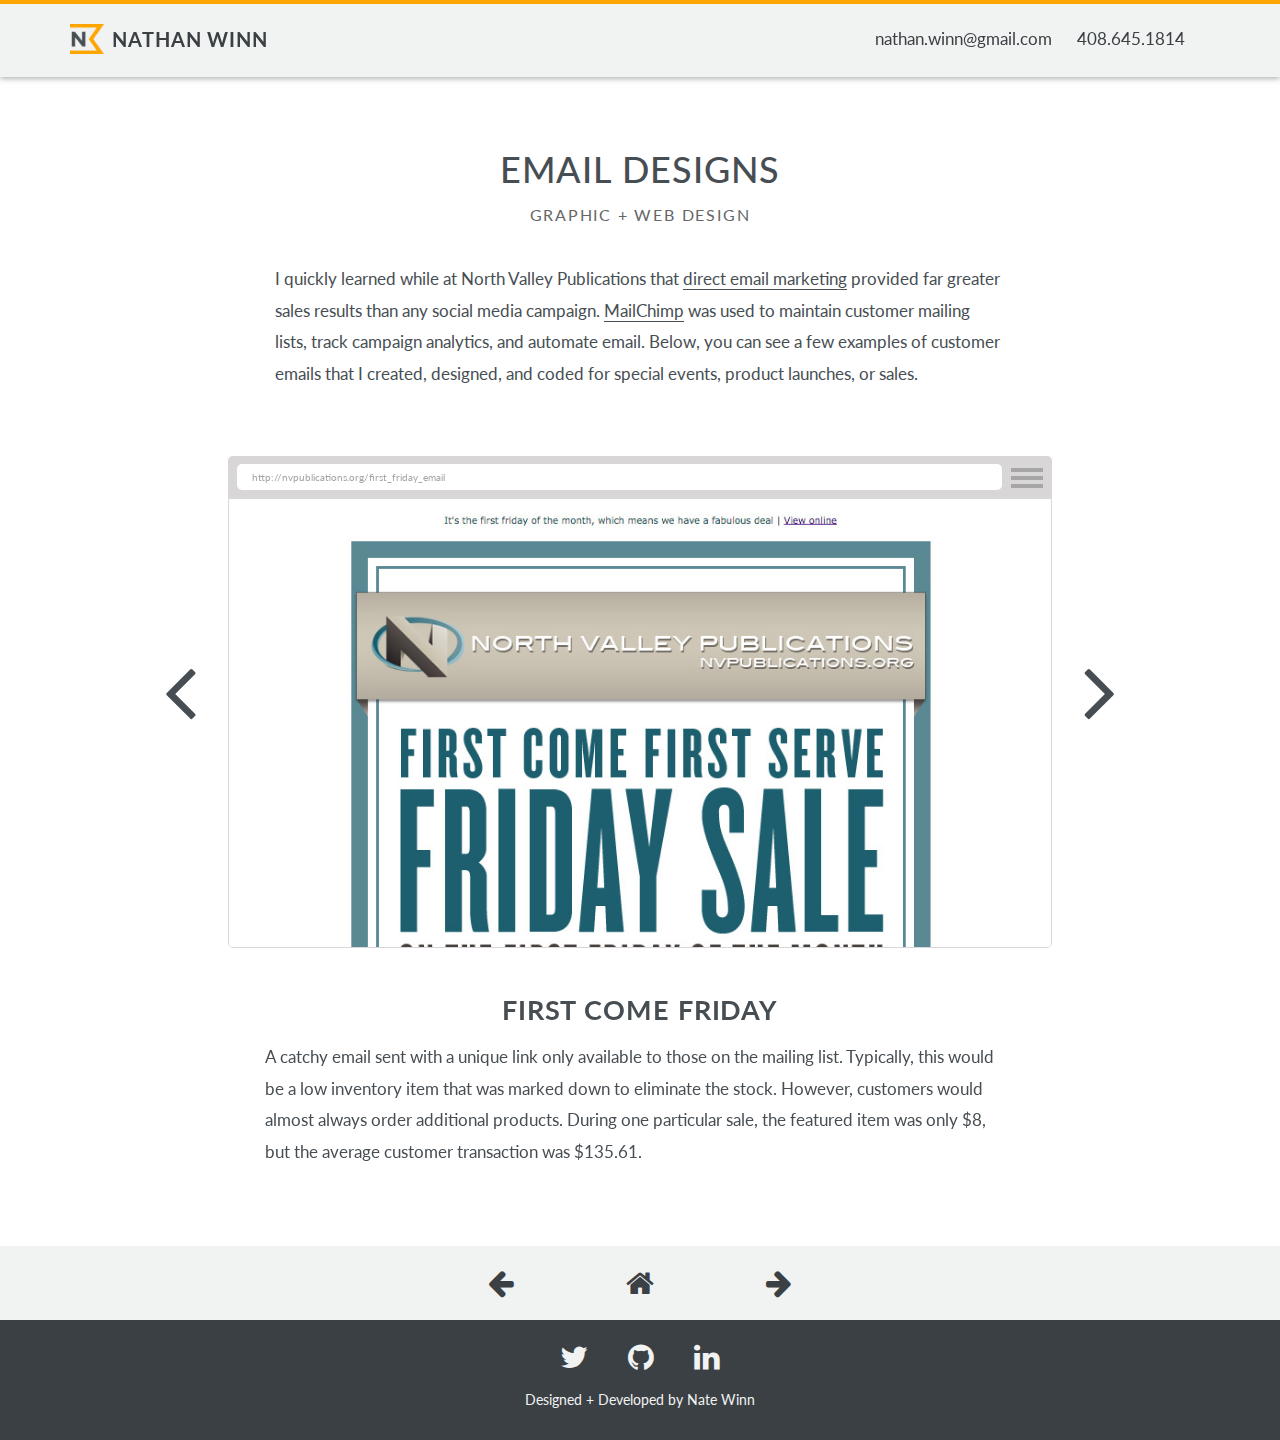
==== commit e55f1faf: "update text" ====
--- a/emails.html
+++ b/emails.html
@@ -114,8 +114,8 @@
 				      </a>
 				    </div>
 			      <div id="email" class="col-sm-10 col-sm-offset-1 col-md-10 col-md-offset-1 col-lg-8 col-lg-offset-2">
-				      <h1 class="upper">Frist Come Friday</h1>
-							<p>A catchy email sent with a unique link only available to those on the mailing list. Typically, this would be a low inventory item that was marked down to eliminate the stock. However, customers would almost always order additional products. One particular sale, the item sale item was only $8, but the average customer transaction was $135.61.</p>
+				      <h1 class="upper">First Come Friday</h1>
+							<p>A catchy email sent with a unique link only available to those on the mailing list. Typically, this would be a low inventory item that was marked down to eliminate the stock. However, customers would almost always order additional products. During one particular sale, the featured item was only $8, but the average customer transaction was $135.61.</p>
 						</div>
 		      </div>
 		    </div>
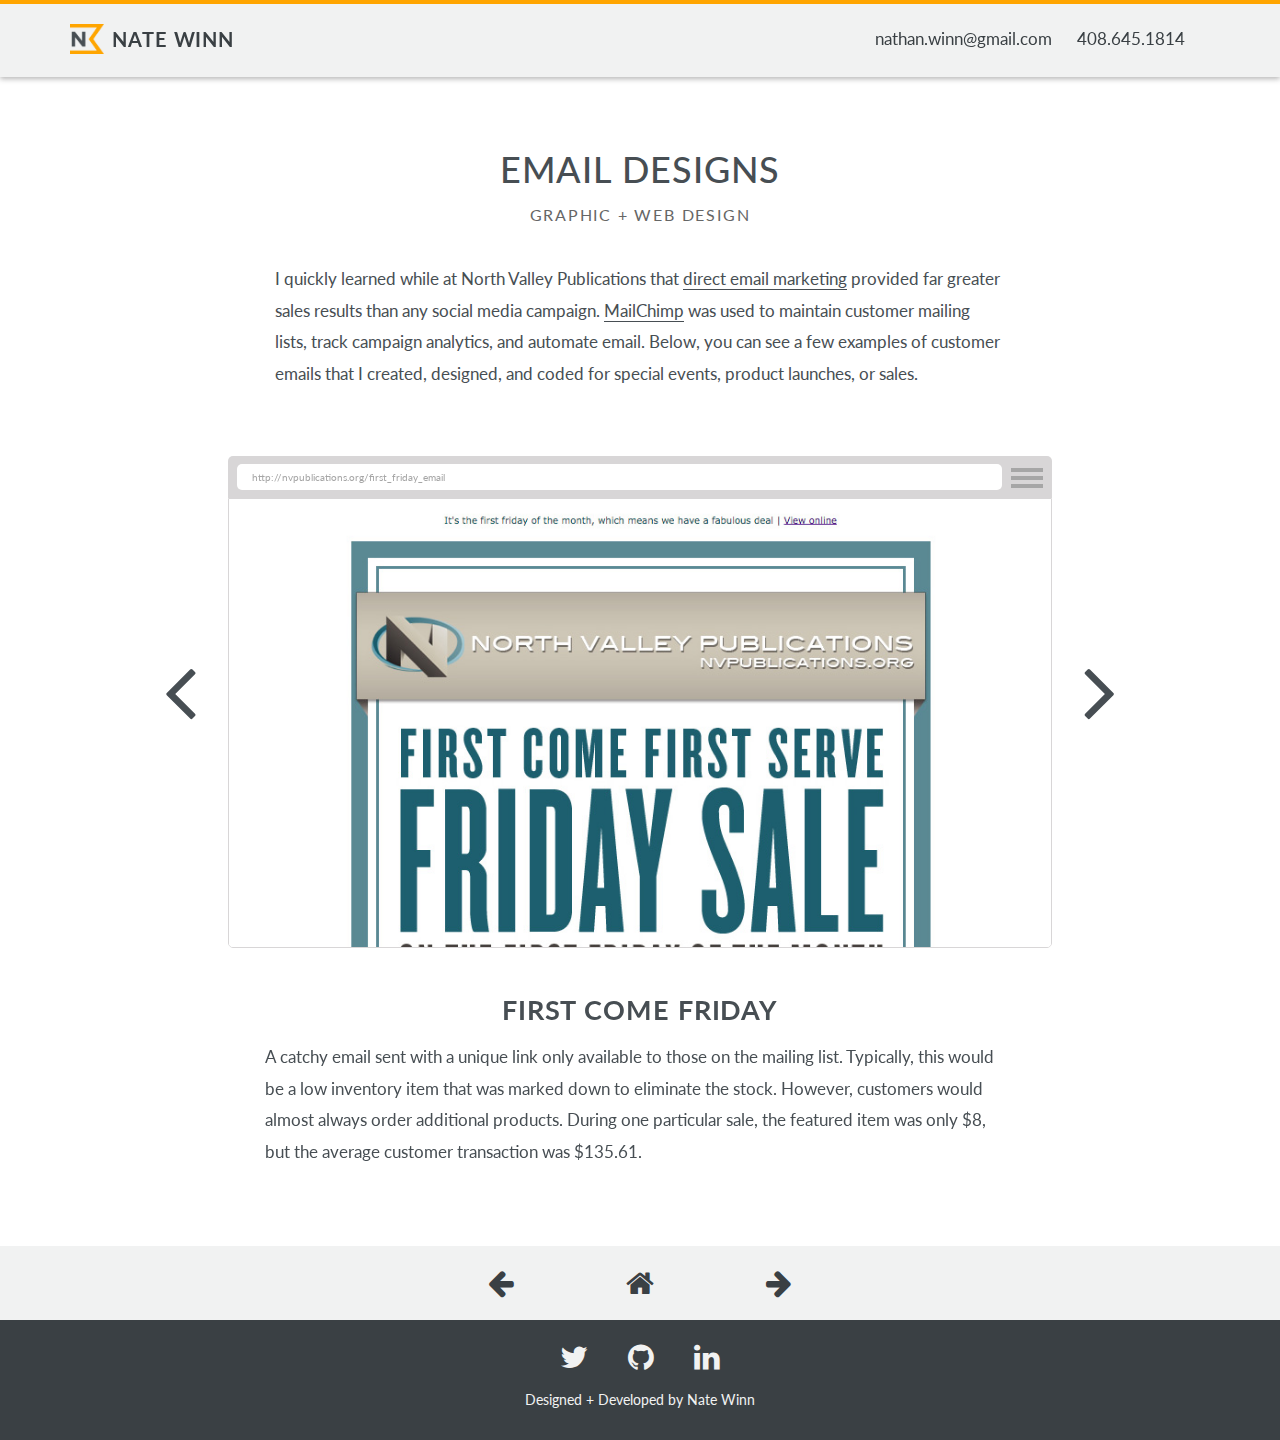
==== commit 0957b0f8: "update links, spelling, and README" ====
--- a/emails.html
+++ b/emails.html
@@ -2,27 +2,27 @@
 <html lang="en">
   <head>
     
-    <title>Nathan Winn = Developer + Designer</title>
+    <title>Nate Winn = Developer + Designer</title>
 
     <!-- META
     ============================================================== -->
     <meta charset="utf-8">
     <meta name="viewport" content="width=device-width, initial-scale=1.0, maximum-scale=1.0, minimum-scale=1.0, user-scalable=no, minimal-ui">
-    <meta name="description" content="Nathan Winn is a full-stack developer in Silicon Valley. He crafts web app, websites, and printed pieces.">
-    <meta name="author" content="Nathan Winn">
+    <meta name="description" content="Nate Winn is a full-stack developer in Silicon Valley. He crafts web apps, websites, and printed pieces.">
+    <meta name="author" content="Nate Winn">
     <meta property="og:locale" content="en_us">
-    <meta property="og:title" content="Nathan Winn">
-    <meta property="og:url" content="http://nathanwinn.com/">
-    <meta property="og:site_name" content="Nathan Winn = Developer + Designer">
+    <meta property="og:title" content="Nate Winn">
+    <meta property="og:url" content="http://natewinn.com/">
+    <meta property="og:site_name" content="Nate Winn = Developer + Designer">
     <meta property="og:type" content="website">
-    <meta property="og:description" content="Nathan Winn is a full-stack developer in Silicon Valley. He crafts web app, websites, and printed pieces.">
-    <meta property="og:image" content="http://nathanwinn.com/assets/img/nate_winn.png">
+    <meta property="og:description" content="Nate Winn is a full-stack developer in Silicon Valley. He crafts web apps, websites, and printed pieces.">
+    <meta property="og:image" content="http://natewinn.com/assets/img/nate_winn.png">
     <meta name="twitter:card" content="summary">
     <meta name="twitter:creator" content="@natewinn">
-    <meta name="twitter:url" content="http://nathanwinn.com/">
-    <meta name="twitter:title" content="Nathan Winn = Developer + Designer">
-    <meta name="twitter:description" content="Nathan Winn is a full-stack developer in Silicon Valley. He crafts web app, websites, and printed pieces.">
-    <meta name="twitter:image" content="http://nathanwinn.com/assets/img/nate_winn.png">
+    <meta name="twitter:url" content="http://natewinn.com/">
+    <meta name="twitter:title" content="Nate Winn = Developer + Designer">
+    <meta name="twitter:description" content="Nate Winn is a full-stack developer in Silicon Valley. He crafts web apps, websites, and printed pieces.">
+    <meta name="twitter:image" content="http://natewinn.com/assets/img/nate_winn.png">
 
     <!-- BOOTSTRAP
     ============================================================== -->
@@ -49,9 +49,9 @@
 	          <div class="navbar-toggle" data-toggle="collapse" data-target=".navbar-collapse">
 	            <a id="nav-toggle" href="#"><span></span></a>
 	          </div>
-	          <a id="rotate-logo" href="http://nathanwinn.com">
+	          <a id="rotate-logo" href="http://natewinn.com">
 	          	<img alt="Nate Winn Portfolio" class="pull-left navbar-logo" src="assets/img/nate_winn_logo.png">
-	           <span class="navbar-brand upper">Nathan Winn</span>
+	           <span class="navbar-brand upper">Nate Winn</span>
             </a>
 	        </div>
 	        <div class="navbar-collapse collapse">
--- a/assets/css/main.css
+++ b/assets/css/main.css
@@ -124,7 +124,6 @@
    BANNER CLASSES
    ============================================================ */
 
-
 #banner { width: 100%; height: 60%; margin-top:4.25rem; text-align: center; display: table;  
           background: url(../img/banner.jpg) no-repeat center top / cover; background-attachment: scroll; }  
 
@@ -244,7 +243,12 @@
 
 #footer { background: #3A4044; margin-top: 0; padding-top: 0.834rem; padding-bottom: 0.834rem; text-align: center; }
 
-#social i { font-size: 1.67rem; color: #FFA500; padding: 0.389rem 1rem 0.389rem; }
+#social i { font-size: 1.67rem; color: #FFA500; padding: 0.389rem 1rem 0.389rem;
+            -webkit-transition: all 0.4s ease 0s;
+            -moz-transition: all 0.4s ease 0s;
+            -ms-transition: all 0.4s ease 0s;
+            -o-transition: all 0.4s ease 0s;
+            transition: all 0.4s ease 0s; }
 
 #footer p {font-size: 0.8rem; color: #F1F2F2; padding-top: 0.25rem; }
 
@@ -324,12 +328,17 @@
 
 
 /* ============================================================
-   FOOTER CLASSES
+   FOOTER NAVIGATION CLASSES
    ============================================================ */
 
 #bottom-nav { background: #F1F2F2; padding-top: 0.834rem; padding-bottom: 0.834rem; text-align: center; }
 
-#nav-icon i { font-size: 1.67rem; color: #3A4044; padding: 0.389rem 2rem 0.389rem; }
+#nav-icon i { font-size: 1.67rem; color: #3A4044; padding: 0.389rem 2rem 0.389rem;
+              -webkit-transition: all 0.4s ease 0s;
+              -moz-transition: all 0.4s ease 0s;
+              -ms-transition: all 0.4s ease 0s;
+              -o-transition: all 0.4s ease 0s;
+              transition: all 0.4s ease 0s; }
 
 #nav-icon i:hover { color: #FFA500; }
 
@@ -387,8 +396,7 @@
 .nav > li { display: inline-block; }
 .nav > li > a { padding: 25px 25px 25px 0; }
 .navbar-inverse .navbar-nav > li > a { border-bottom: 0; }
-/*.navbar-collapse.collapse { padding-bottom: 0.5rem; }
-*/
+
 #banner h1 { font-size: 2rem; letter-spacing: 3px; padding: 20px 6px 20px 10px; }
 #banner h1.box-in { border: 3px solid #fff; }
 #banner h2 { font-size: 1.25rem; }
@@ -419,6 +427,8 @@
 
 .navbar-inverse .navbar-nav > li > a { color: #3A4044; }
 .navbar-inverse .navbar-nav > li > a:hover { color: #FFA500; }
+
+#logo img { padding: 2rem 3.5rem 5rem 3.5rem; }
 
 #rotate-logo { display:block; }
 
@@ -455,26 +465,17 @@
 #social i { color: #F1F2F2; }
 #social i:hover { color: #FFA500; }
 
-#logo img { padding: 2rem 3.5rem 5rem 3.5rem; }
-
 #heading h1 { margin-top: 5rem; margin-bottom: 0.9rem; font-size: 2rem; }
-
 #heading h2 { margin-top: 0.89rem; margin-bottom: 2.2rem; }
 
 #email p { padding: 0 1.5rem 3.85rem 1.5rem; }
-
 #email p > a:hover { border-bottom: solid 1px #FFA500; }
-
 #email .carousel-control:hover { color: #FFA500; }
-
 #email .carousel-control { position: absolute; font-size: 5rem; font-weight: 300; top: 11rem; width: 20rem; height: 0; color: #474E53; opacity: 1; text-shadow: 0 0 0 rgba(0, 0, 0, 0); }
 
 .browser .web-content  { border: solid 1px #Eff1F4; border-radius: 0 0 5px 5px; overflow: auto; height: 37rem; }
 
 #web-design p { padding: 0 1.5rem 1.5rem 1.5rem; text-align: left; }
-
-/*#web-box img { padding-bottom: 20px; }*/
-
 #web-design img { padding-bottom: 1.12rem; }
 
 }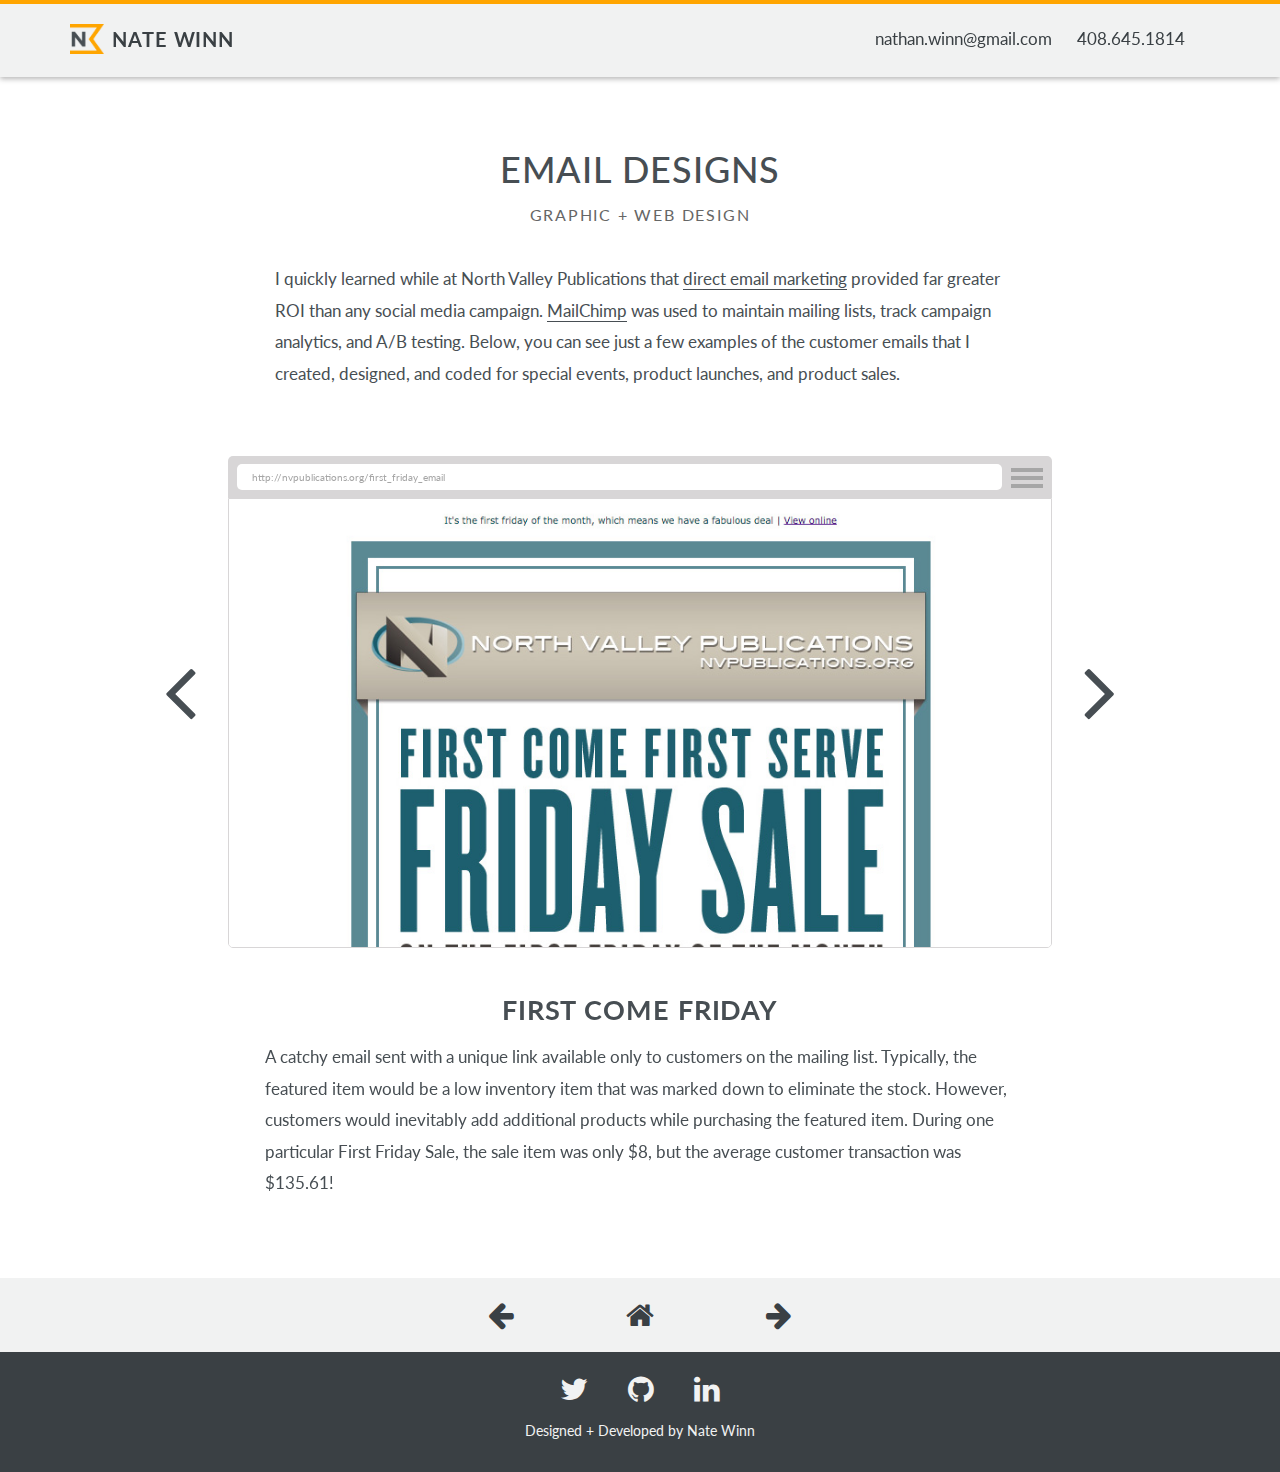
==== commit a81c7081: "update website copy" ====
--- a/emails.html
+++ b/emails.html
@@ -71,7 +71,7 @@
 				<div class="col-sm-10 col-sm-offset-1 col-md-10 col-md-offset-1 col-lg-8 col-lg-offset-2">
 					<h1 class="upper">Email Designs</h1>
 					<h2 class="upper">Graphic + Web Design</h2>
-					<p>I quickly learned while at North Valley Publications that <a href="https://www.campaignmonitor.com/blog/post/4220/email-marketing-vs-social-media">direct email marketing</a> provided far greater sales results than any social media campaign. <a href="http://mailchimp.com/">MailChimp</a> was used to maintain customer mailing lists, track campaign analytics, and automate email. Below, you can see a few examples of customer emails that I created, designed, and coded for special events, product launches, or sales.</p>
+					<p>I quickly learned while at North Valley Publications that <a href="https://www.campaignmonitor.com/blog/post/4220/email-marketing-vs-social-media">direct email marketing</a> provided far greater ROI than any social media campaign. <a href="http://mailchimp.com/">MailChimp</a> was used to maintain mailing lists, track campaign analytics, and A/B testing. Below, you can see just a few examples of the customer emails that I created, designed, and coded for special events, product launches, and product sales.</p>
 				</div>
 			</div>	
 		</div>
@@ -115,7 +115,7 @@
 				    </div>
 			      <div id="email" class="col-sm-10 col-sm-offset-1 col-md-10 col-md-offset-1 col-lg-8 col-lg-offset-2">
 				      <h1 class="upper">First Come Friday</h1>
-							<p>A catchy email sent with a unique link only available to those on the mailing list. Typically, this would be a low inventory item that was marked down to eliminate the stock. However, customers would almost always order additional products. During one particular sale, the featured item was only $8, but the average customer transaction was $135.61.</p>
+							<p>A catchy email sent with a unique link available only to customers on the mailing list. Typically, the featured item would be a low inventory item that was marked down to eliminate the stock. However, customers would inevitably add additional products while purchasing the featured item. During one particular First Friday Sale, the sale item was only $8, but the average customer transaction was $135.61!</p>
 						</div>
 		      </div>
 		    </div>
@@ -154,7 +154,7 @@
 				    </div>
 			      <div id="email" class="col-sm-10 col-sm-offset-1 col-md-10 col-md-offset-1 col-lg-8 col-lg-offset-2">
 				      <h1 class="upper">Sunday School</h1>
-							<p>The Sunday school curriculum was an item that needed to be reordered every three months. This email acted both as a reminder to customers currently using the curriculum and as an advertisement to customers that were unaware that this line of products was available.</p>
+							<p>The Sunday school curriculum was an quarterly item that needed to be reordered every three months to maintain the teaching schedule. This email acted both as a reminder to customers currently using the curriculum and as an advertisement to customers that were unaware this particular line of products was available.</p>
 						</div>
 		      </div>
 		    </div>
@@ -193,7 +193,7 @@
 				    </div>
 			      <div id="email" class="col-sm-10 col-sm-offset-1 col-md-10 col-md-offset-1 col-lg-8 col-lg-offset-2">
 				      <h1 class="upper">March Madness</h1>
-							<p>We often sent emails that would correspond with holidays or current events. March Merchandise Madness was a fun way to eliminate the inventory of many scratch and dent items that were typically written off during the NCAA March Madness Tournament.</p>
+							<p>Emails landing in customers' inboxes would often correspond with holidays or current events. March Merchandise Madness was a fun way to eliminate the inventory of many scratch and dent items during the NCAA March Madness Tournament.</p>
 						</div>
 		      </div>
 		    </div>
@@ -232,7 +232,7 @@
 				    </div>
 			      <div id="email" class="col-sm-10 col-sm-offset-1 col-md-10 col-md-offset-1 col-lg-8 col-lg-offset-2">
 				      <h1 class="upper">Music Resources</h1>
-							<p>We would always send out an email to announce the launch of a new product. Typically, we would also offer a coupon code included in the email as a benefit for being on our mailing list. In addition, we took the opportunity to cross promote existing related products.</p>
+							<p>An email would always accompany the launch of a new product. Typically, a  coupon code or special bundle offer would be included in the email as a benefit for customers belonging to the mailing list. In addition, launching a new product was used as an opportunity to cross promote related products.</p>
 						</div>
 		      </div>
 		    </div>
@@ -271,12 +271,12 @@
 				    </div>
 			      <div id="email" class="col-sm-10 col-sm-offset-1 col-md-10 col-md-offset-1 col-lg-8 col-lg-offset-2">
 				      <h1 class="upper">Black Friday Sale</h1>
-							<p>Just like many other retailers, Black Friday was the biggest sales day of the year. This was due in large part to the direct email sent to our mail lists, though we did much with social media during Black Friday. Direct email saw the largest click-through of any campaign we created.</p>
-						</div>
-		      </div>
-		    </div>
-
-		    <!-- TAX DAY SALE // SLIDE #5
+							<p>Just like many other retailers, Black Friday was the biggest sales day of the year. This was due in large part to the email sent to our customers building anticipation for the big sale. Though much was promoted with social media during Black Friday, direct email saw the largest click-through of any campaign.</p>
+						</div>
+		      </div>
+		    </div>
+
+		    <!-- TAX DAY SALE // SLIDE #6
     		============================================================== -->
 		    <div class="item">
 		      <div class="col-lg-12">
@@ -310,7 +310,7 @@
 				    </div>
 			      <div id="email" class="col-sm-10 col-sm-offset-1 col-md-10 col-md-offset-1 col-lg-8 col-lg-offset-2">
 				      <h1 class="upper">Tax Day Sale</h1>
-							<p>On special days throughout the year, we would create a special coupon code that would relate to the special day. Tax Day was 10.40% off, Fourth of July was 17.76% off, and Columbus Day was 14.92% off. This was just another creative way to keep our product offering before our customers.</p>
+							<p>On special days throughout the year, a unique coupon code was created that related to the special day. Tax Day was 10.40% off, Fourth of July was 17.76% off, and Columbus Day was 14.92% off. This was just another creative way to keep our product offering before most loyal customers.</p>
 						</div>
 		      </div>
 		    </div>
@@ -321,9 +321,9 @@
 		============================================================== -->
 		<div id="bottom-nav">
 			<div id="nav-icon">
-				<a href="http://nathanwinn.com/websites.html"><i class="fa fa-arrow-left"></i></a>
-				<a href="http://nathanwinn.com"><i class="fa fa-home"></i></a>
-				<a href="http://nathanwinn.com/logos.html"><i class="fa fa-arrow-right"></i></a>
+				<a href="http://natewinn.com/websites.html"><i class="fa fa-arrow-left"></i></a>
+				<a href="http://natewinn.com"><i class="fa fa-home"></i></a>
+				<a href="http://natewinn.com/logos.html"><i class="fa fa-arrow-right"></i></a>
 			</div>
 		</div>
 
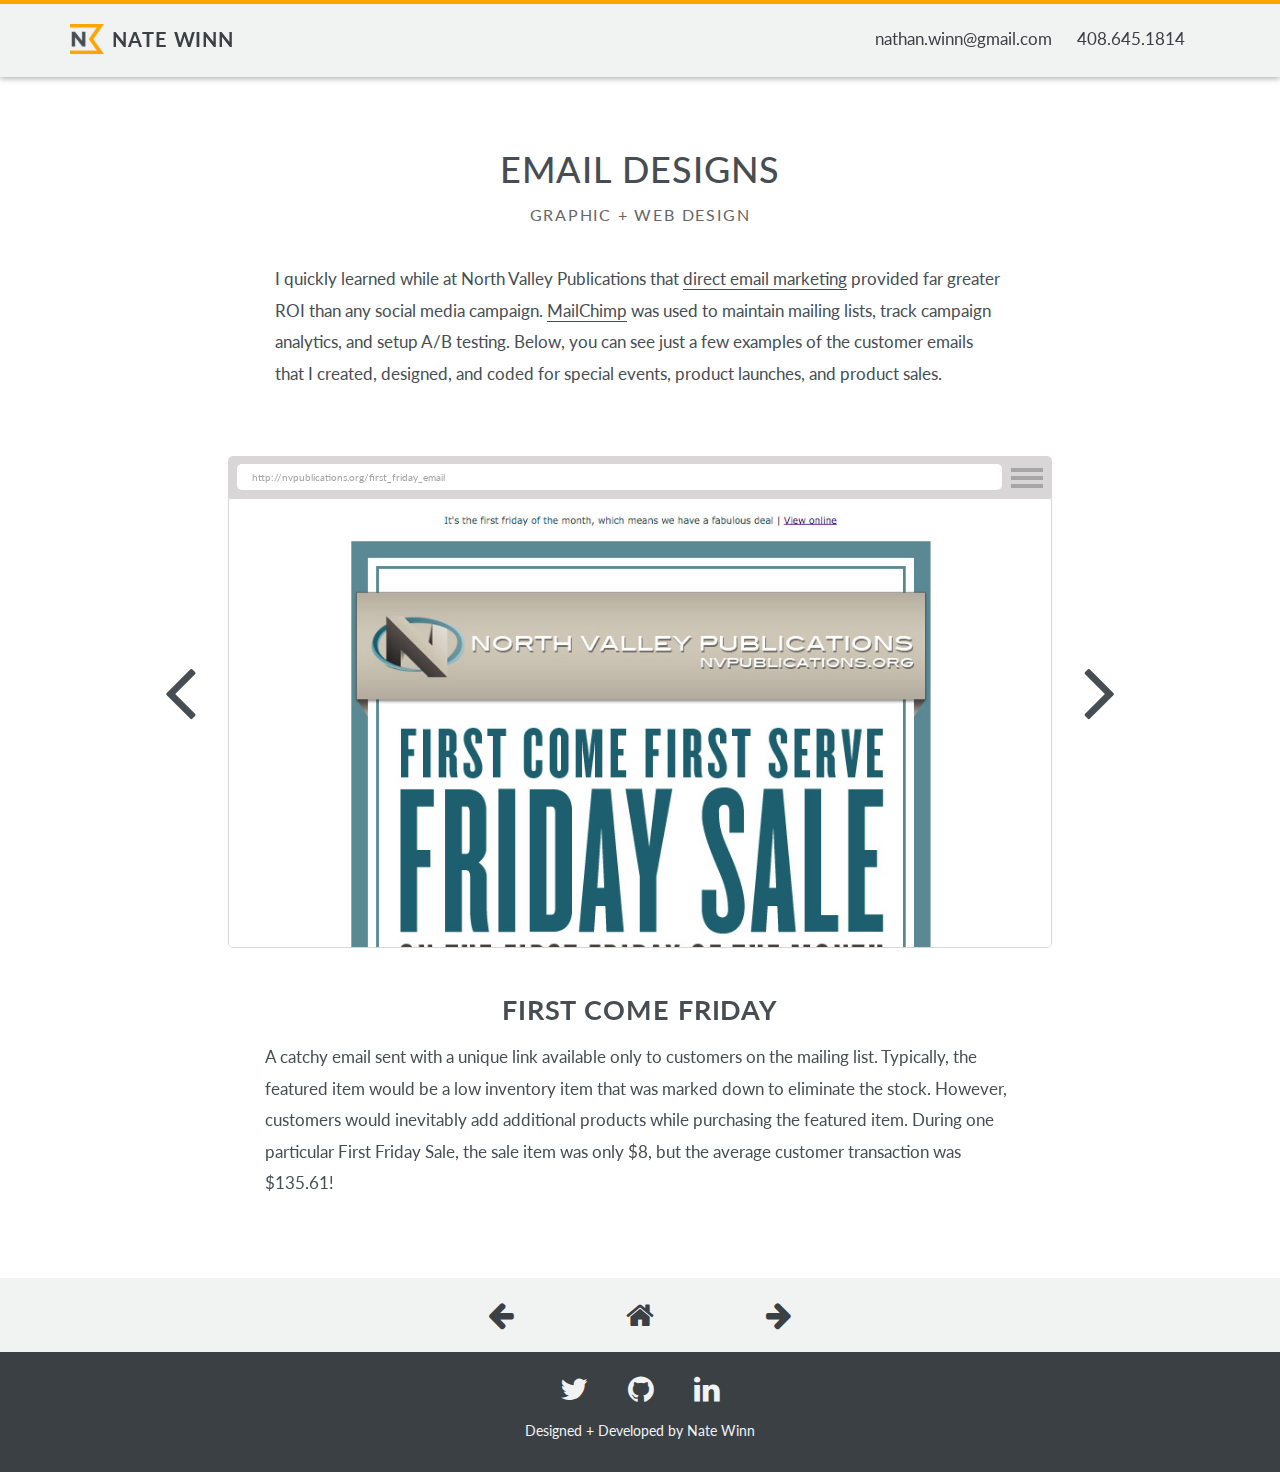
==== commit bf9b8c85: "updated hmtl and README files" ====
--- a/emails.html
+++ b/emails.html
@@ -71,7 +71,7 @@
 				<div class="col-sm-10 col-sm-offset-1 col-md-10 col-md-offset-1 col-lg-8 col-lg-offset-2">
 					<h1 class="upper">Email Designs</h1>
 					<h2 class="upper">Graphic + Web Design</h2>
-					<p>I quickly learned while at North Valley Publications that <a href="https://www.campaignmonitor.com/blog/post/4220/email-marketing-vs-social-media">direct email marketing</a> provided far greater ROI than any social media campaign. <a href="http://mailchimp.com/">MailChimp</a> was used to maintain mailing lists, track campaign analytics, and A/B testing. Below, you can see just a few examples of the customer emails that I created, designed, and coded for special events, product launches, and product sales.</p>
+					<p>I quickly learned while at North Valley Publications that <a href="https://www.campaignmonitor.com/blog/post/4220/email-marketing-vs-social-media">direct email marketing</a> provided far greater ROI than any social media campaign. <a href="http://mailchimp.com/">MailChimp</a> was used to maintain mailing lists, track campaign analytics, and setup A/B testing. Below, you can see just a few examples of the customer emails that I created, designed, and coded for special events, product launches, and product sales.</p>
 				</div>
 			</div>	
 		</div>
@@ -154,7 +154,7 @@
 				    </div>
 			      <div id="email" class="col-sm-10 col-sm-offset-1 col-md-10 col-md-offset-1 col-lg-8 col-lg-offset-2">
 				      <h1 class="upper">Sunday School</h1>
-							<p>The Sunday school curriculum was an quarterly item that needed to be reordered every three months to maintain the teaching schedule. This email acted both as a reminder to customers currently using the curriculum and as an advertisement to customers that were unaware this particular line of products was available.</p>
+							<p>The Sunday school curriculum was an quarterly item that needed to be reordered every three months to maintain the teaching schedule. This email acted both as a reminder to customers currently using the curriculum and as an advertisement to customers that were unaware this particular line of products was available for purchase.</p>
 						</div>
 		      </div>
 		    </div>
@@ -271,7 +271,7 @@
 				    </div>
 			      <div id="email" class="col-sm-10 col-sm-offset-1 col-md-10 col-md-offset-1 col-lg-8 col-lg-offset-2">
 				      <h1 class="upper">Black Friday Sale</h1>
-							<p>Just like many other retailers, Black Friday was the biggest sales day of the year. This was due in large part to the email sent to our customers building anticipation for the big sale. Though much was promoted with social media during Black Friday, direct email saw the largest click-through of any campaign.</p>
+							<p>Just like many other retailers, Black Friday was the biggest sales day of the year. This was due in large part to the email sent to our customers building anticipation for the big sale. Though the sale was also promoted with social media during Black Friday, direct email saw the largest click-through of any campaign.</p>
 						</div>
 		      </div>
 		    </div>
@@ -310,7 +310,7 @@
 				    </div>
 			      <div id="email" class="col-sm-10 col-sm-offset-1 col-md-10 col-md-offset-1 col-lg-8 col-lg-offset-2">
 				      <h1 class="upper">Tax Day Sale</h1>
-							<p>On special days throughout the year, a unique coupon code was created that related to the special day. Tax Day was 10.40% off, Fourth of July was 17.76% off, and Columbus Day was 14.92% off. This was just another creative way to keep our product offering before most loyal customers.</p>
+							<p>On special days throughout the year, a unique coupon code was created that related to the special day. Tax Day was 10.40% off, Fourth of July was 17.76% off, and Columbus Day was 14.92% off. This was just another creative way to keep our product offering before the most loyal customers.</p>
 						</div>
 		      </div>
 		    </div>
